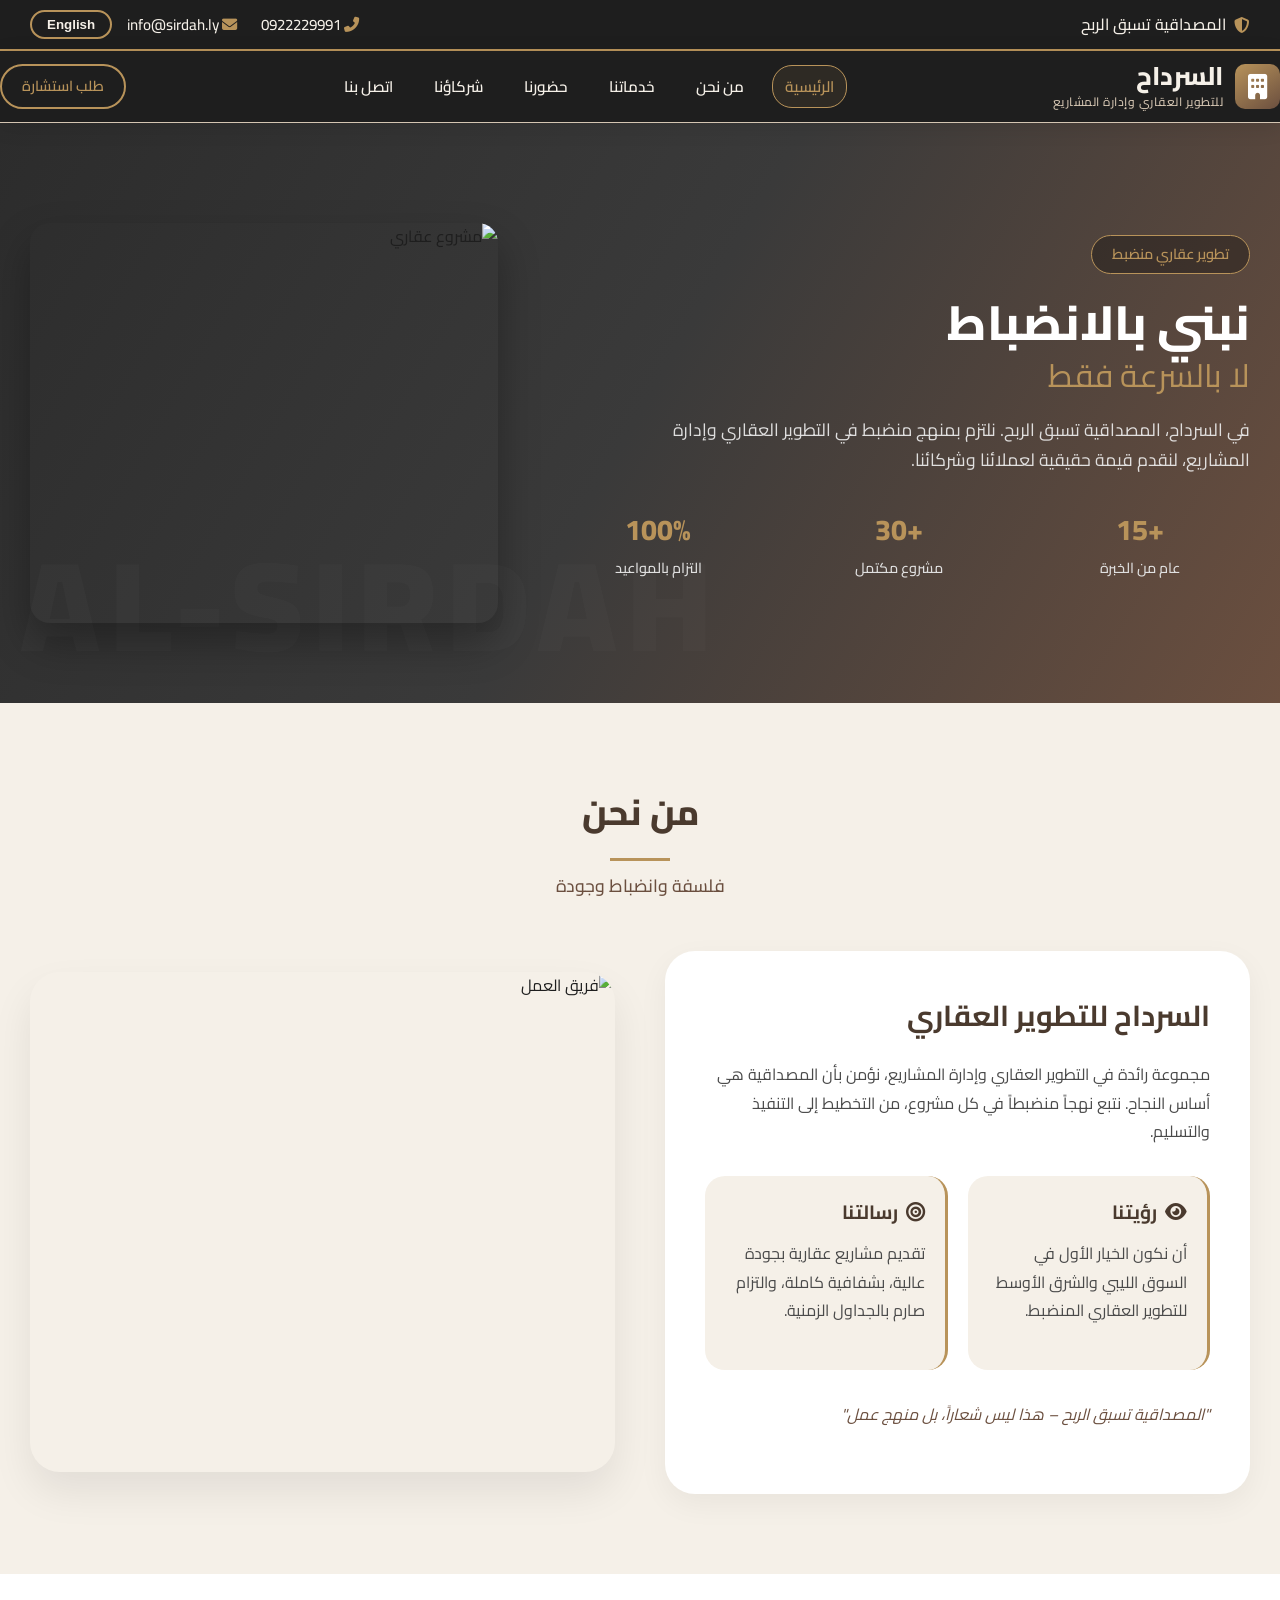
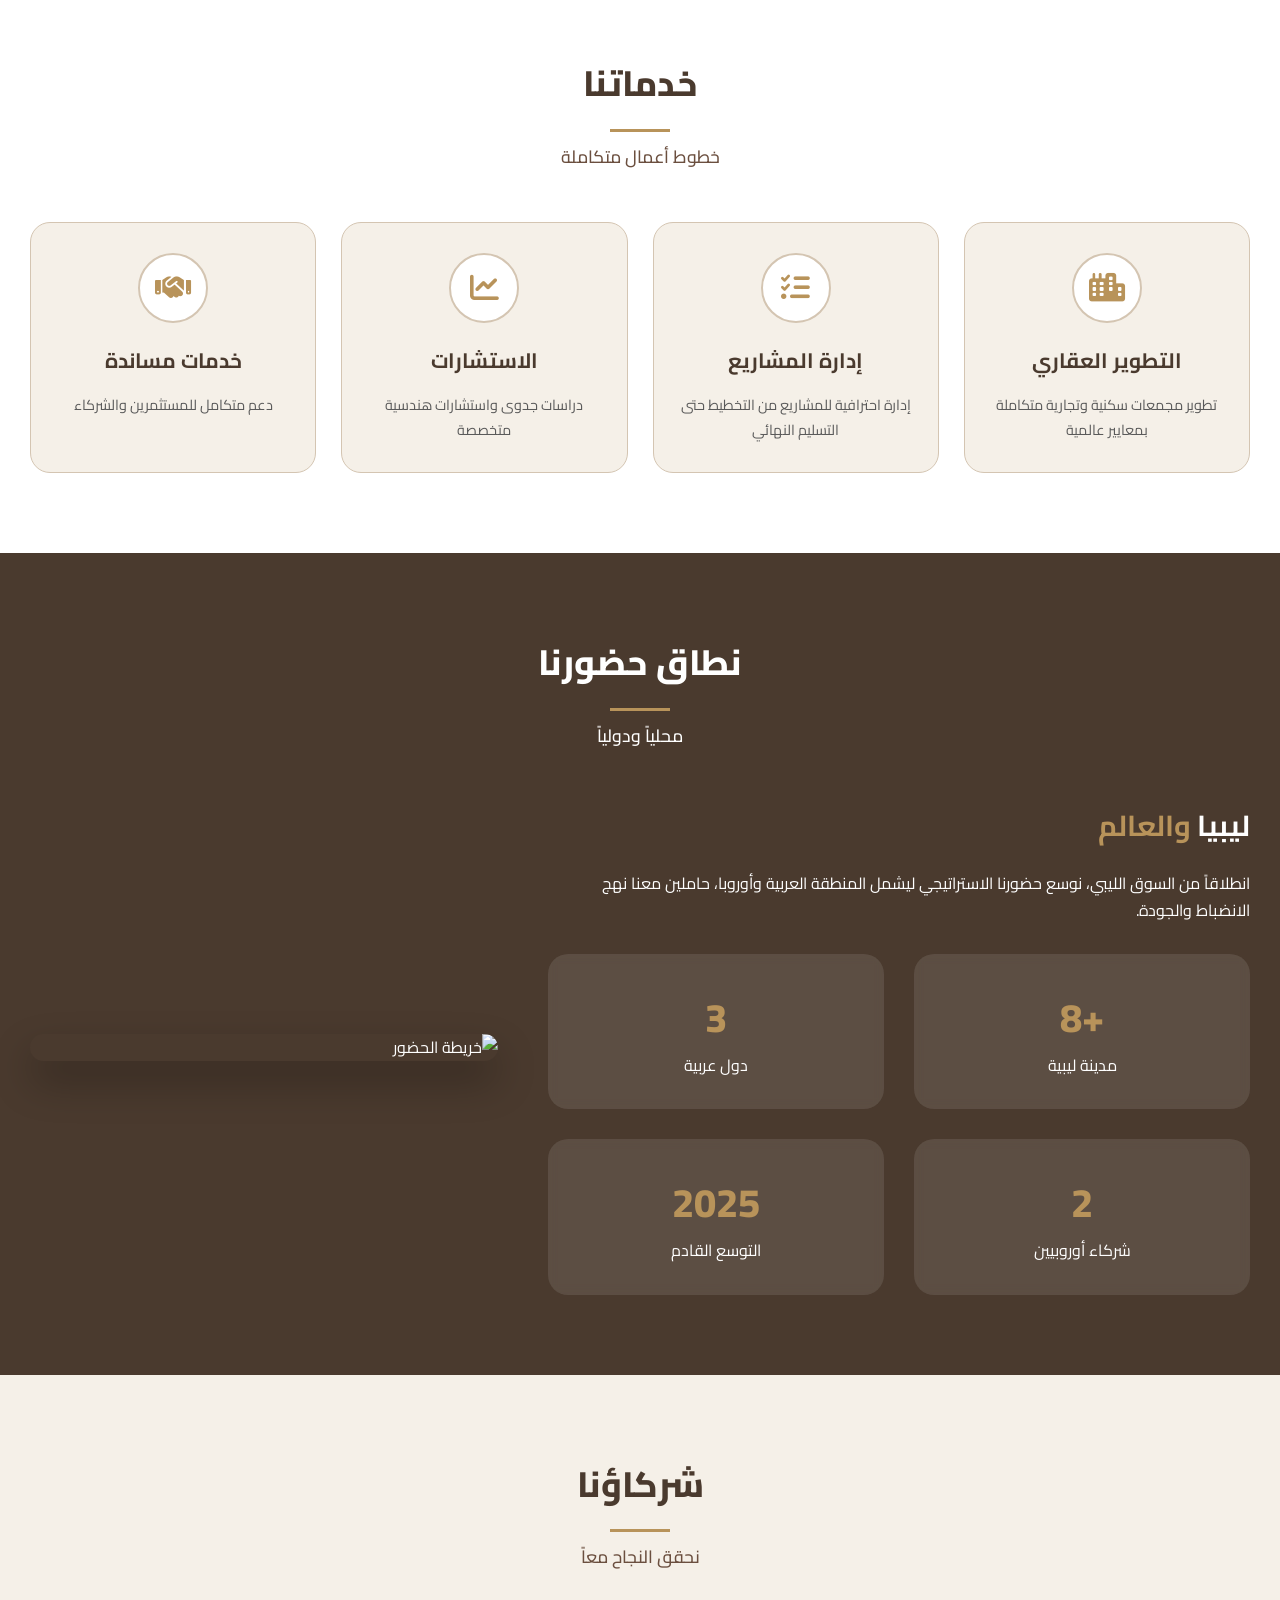
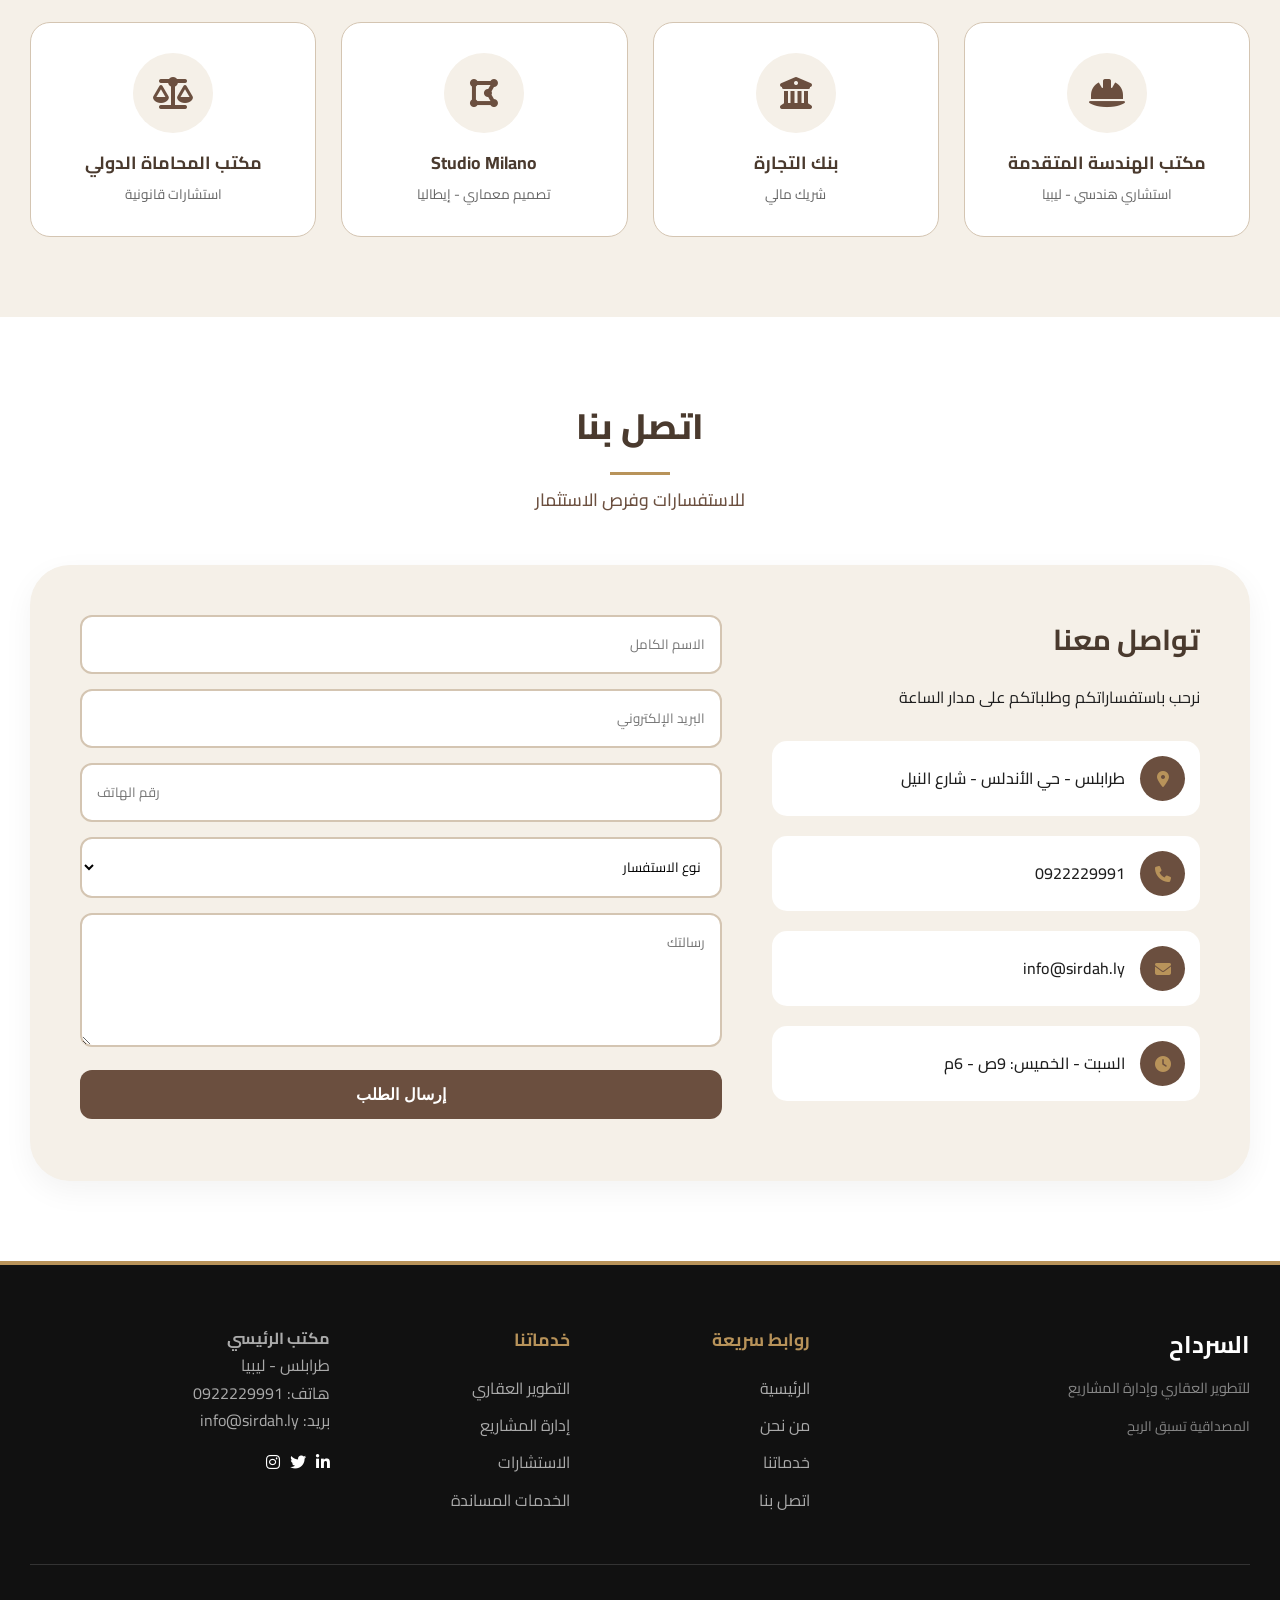
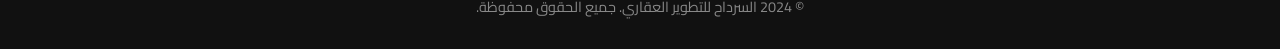
==== index.html @ 2f80d1ce "Add files via upload" ====
<!DOCTYPE html>
<html lang="ar" dir="rtl">
<head>
    <meta charset="UTF-8">
    <meta name="viewport" content="width=device-width, initial-scale=1.0">
    <title>السرداح | التطوير العقاري وإدارة المشاريع</title>
    <meta name="description" content="السرداح - مصداقية تسبق الربح. تطوير عقاري، إدارة مشاريع، واستشارات هندسية في ليبيا ودولياً.">
    <link rel="stylesheet" href="https://cdnjs.cloudflare.com/ajax/libs/font-awesome/6.4.0/css/all.min.css">
    <link href="https://fonts.googleapis.com/css2?family=Cairo:wght@300;400;500;600;700;800;900&display=swap" rel="stylesheet">
    <style>
        /* ====================================================================
           السرداح – هوية معمارية فاخرة (نسخة منقحة)
           الألوان: بيج ناعم، بني ترابي، أسود أنيق + لمسات ذهبية 
           ==================================================================== */

        :root {
            --beige-soft: #F5F0E8;       /* بيج ناعم - للخلفيات */
            --beige-dark: #D4C5B2;       /* بيج غامق - للحدود */
            --brown-strong: #6B4F3F;      /* بني غني */
            --brown-deep: #4A3A2E;        /* بني داكن */
            --black-rich: #1E1E1E;        
            --gold-accent: #B8935A;        /* ذهبي هادئ */
            --off-white: #FFFFFF;          
            
            /* الظلال */
            --shadow-card: 0 10px 30px rgba(0,0,0,0.05);
            --shadow-heavy: 0 20px 40px rgba(0,0,0,0.08);
        }

        * {
            margin: 0;
            padding: 0;
            box-sizing: border-box;
        }

        html {
            scroll-behavior: smooth;
            scroll-padding-top: 100px;
        }

        body {
            font-family: 'Cairo', sans-serif;
            background-color: var(--off-white);
            color: var(--black-rich);
            line-height: 1.7;
            overflow-x: hidden;
        }

        .container {
            max-width: 1280px;
            margin: 0 auto;
            padding: 0 30px;
        }

        /* ===== Language Switcher ===== */
        .lang-switcher {
            background: transparent;
            border: 2px solid var(--gold-accent);
            color: var(--beige-soft);
            padding: 5px 15px;
            border-radius: 30px;
            cursor: pointer;
            font-weight: 600;
            margin-right: 15px;
            transition: 0.3s;
        }
        .lang-switcher:hover {
            background: var(--gold-accent);
            color: var(--black-rich);
        }

        /* =====  شريط العلوي ===== */
        .top-bar {
            background: var(--black-rich);
            color: var(--beige-soft);
            padding: 10px 0;
            border-bottom: 2px solid var(--gold-accent);
        }

        .top-bar .container {
            display: flex;
            justify-content: space-between;
            align-items: center;
            flex-wrap: wrap;
            gap: 10px;
        }

        .top-bar span {
            display: flex;
            align-items: center;
            gap: 8px;
            font-weight: 500;
            color: var(--beige-soft);
        }

        .top-bar i {
            color: var(--gold-accent);
        }

        .top-bar-links a {
            color: var(--beige-soft);
            margin-right: 20px;
            text-decoration: none;
            font-weight: 500;
            transition: 0.3s;
            font-size: 0.95rem;
        }

        .top-bar-links a:hover {
            color: var(--gold-accent);
        }

        /* =====  الهيدر ===== */
        .main-header {
            background: var(--black-rich);
            position: sticky;
            top: 0;
            z-index: 1000;
            border-bottom: 1px solid var(--beige-dark);
            box-shadow: 0 4px 20px rgba(0,0,0,0.1);
        }

        .header-container {
            display: flex;
            align-items: center;
            justify-content: space-between;
            padding: 10px 0;
        }

        .logo {
            display: flex;
            align-items: center;
            gap: 12px;
        }

        .logo-icon {
            width: 45px;
            height: 45px;
            background: linear-gradient(145deg, var(--gold-accent), var(--brown-strong));
            border-radius: 10px;
            display: flex;
            align-items: center;
            justify-content: center;
            color: white;
            font-size: 1.6rem;
        }

        .logo-text h1 {
            font-size: 1.6rem;
            color: var(--beige-soft);
            font-weight: 800;
            margin-bottom: 0;
            line-height: 1.2;
        }

        .logo-text p {
            font-size: 0.75rem;
            color: var(--beige-dark);
            font-weight: 500;
            letter-spacing: 0.5px;
        }

        .main-nav ul {
            display: flex;
            gap: 15px;
            list-style: none;
        }

        .main-nav a {
            color: var(--beige-soft);
            text-decoration: none;
            font-weight: 600;
            font-size: 0.95rem;
            padding: 6px 12px;
            border-radius: 20px;
            transition: 0.3s;
            border: 1px solid transparent;
        }

        .main-nav a:hover,
        .main-nav a.active {
            background: rgba(184,147,90,0.1);
            border-color: var(--gold-accent);
            color: var(--gold-accent);
        }

        .contact-header-btn {
            background: transparent;
            border: 2px solid var(--gold-accent);
            color: var(--gold-accent);
            padding: 8px 20px;
            border-radius: 30px;
            text-decoration: none;
            font-weight: 600;
            font-size: 0.9rem;
            transition: 0.3s;
        }
        .contact-header-btn:hover {
            background: var(--gold-accent);
            color: var(--black-rich);
        }

        .menu-toggle {
            display: none;
            background: none;
            border: none;
            font-size: 1.8rem;
            color: var(--gold-accent);
        }

        /* =====  HERO SECTION ===== */
        .hero-section {
            background: linear-gradient(120deg, #2c2c2c 0%, #3a3a3a 50%, #6b4f3f 100%);
            position: relative;
            padding: 100px 0 80px;
            overflow: hidden;
        }

        .hero-section::after {
            content: "AL-SIRDAH";
            position: absolute;
            bottom: -10px;
            left: 20px;
            font-size: 8rem;
            font-weight: 900;
            color: rgba(245,240,232,0.02);
            letter-spacing: 10px;
            white-space: nowrap;
        }

        .hero-content {
            display: grid;
            grid-template-columns: 1.2fr 0.8fr;
            gap: 50px;
            align-items: center;
            position: relative;
            z-index: 5;
        }

        .hero-text {
            color: white;
        }

        .hero-badge {
            background: rgba(0,0,0,0.3);
            color: var(--gold-accent);
            padding: 6px 20px;
            border-radius: 30px;
            font-weight: 600;
            display: inline-block;
            margin-bottom: 20px;
            border: 1px solid var(--gold-accent);
            font-size: 0.9rem;
        }

        .hero-title {
            font-size: 3rem;
            font-weight: 800;
            line-height: 1.2;
            margin-bottom: 20px;
        }

        .hero-title .highlight {
            color: var(--gold-accent);
            display: block;
            font-size: 2rem;
            font-weight: 400;
            margin-top: 5px;
        }

        .hero-description {
            font-size: 1.1rem;
            margin-bottom: 30px;
            opacity: 0.9;
            color: #f0f0f0;
            max-width: 90%;
        }

        .hero-stats {
            display: grid;
            grid-template-columns: repeat(3, 1fr);
            gap: 20px;
            margin-bottom: 30px;
        }

        .stat {
            text-align: center;
        }

        .stat-number {
            display: block;
            font-size: 1.8rem;
            font-weight: 800;
            color: var(--gold-accent);
        }

        .stat-text {
            color: #e0e0e0;
            font-weight: 500;
            font-size: 0.9rem;
        }

        .hero-image {
            position: relative;
        }

        .image-frame {
            border-radius: 20px;
            overflow: hidden;
            box-shadow: 0 20px 40px rgba(0,0,0,0.3);
        }

        .image-frame img {
            width: 100%;
            height: 400px;
            object-fit: cover;
            display: block;
        }

        /* =====  ABOUT SECTION ===== */
        .about-section {
            background: var(--beige-soft);
            padding: 80px 0;
        }

        .section-header {
            text-align: center;
            margin-bottom: 50px;
        }

        .section-title {
            font-size: 2.2rem;
            color: var(--brown-deep);
            font-weight: 800;
            margin-bottom: 10px;
        }

        .section-title::after {
            content: '';
            display: block;
            width: 60px;
            height: 3px;
            background: var(--gold-accent);
            margin: 15px auto 0;
        }

        .section-subtitle {
            color: var(--brown-strong);
            font-size: 1.1rem;
            font-weight: 500;
        }

        .about-content {
            display: grid;
            grid-template-columns: 1fr 1fr;
            gap: 50px;
            align-items: center;
        }

        .about-text {
            background: white;
            padding: 40px;
            border-radius: 30px;
            box-shadow: var(--shadow-card);
        }

        .about-text h3 {
            color: var(--brown-deep);
            font-size: 1.8rem;
            margin-bottom: 20px;
        }

        .about-text p {
            color: #4a4a4a;
            margin-bottom: 25px;
            font-size: 1rem;
            line-height: 1.8;
        }

        .vision-mission {
            display: grid;
            grid-template-columns: 1fr 1fr;
            gap: 20px;
            margin: 30px 0;
        }

        .vision-box, .mission-box {
            padding: 20px;
            background: var(--beige-soft);
            border-radius: 20px;
            border-right: 3px solid var(--gold-accent);
        }

        .vision-box h4, .mission-box h4 {
            color: var(--brown-deep);
            font-size: 1.2rem;
            margin-bottom: 10px;
            display: flex;
            align-items: center;
            gap: 8px;
        }

        .about-image {
            border-radius: 30px;
            overflow: hidden;
            box-shadow: var(--shadow-heavy);
        }

        .about-image img {
            width: 100%;
            height: 500px;
            object-fit: cover;
            display: block;
        }

        /* =====  SERVICES SECTION ===== */
        .services-section {
            background: white;
            padding: 80px 0;
        }

        .services-grid {
            display: grid;
            grid-template-columns: repeat(4, 1fr);
            gap: 25px;
            margin-top: 40px;
        }

        .service-card {
            background: var(--beige-soft);
            padding: 30px 20px;
            border-radius: 20px;
            text-align: center;
            transition: 0.3s;
            border: 1px solid var(--beige-dark);
        }

        .service-card:hover {
            transform: translateY(-5px);
            border-color: var(--gold-accent);
            box-shadow: var(--shadow-card);
        }

        .service-icon {
            width: 70px;
            height: 70px;
            background: white;
            border-radius: 50%;
            display: flex;
            align-items: center;
            justify-content: center;
            margin: 0 auto 20px;
            color: var(--gold-accent);
            font-size: 1.8rem;
            border: 2px solid var(--beige-dark);
        }

        .service-card h3 {
            color: var(--brown-deep);
            font-size: 1.3rem;
            margin-bottom: 15px;
        }

        .service-card p {
            color: #5a5a5a;
            font-size: 0.9rem;
        }

        /* =====  PRESENCE SECTION ===== */
        .presence-section {
            background: var(--brown-deep);
            color: white;
            padding: 80px 0;
        }

        .presence-section .section-title,
        .presence-section .section-subtitle {
            color: white;
        }

        .presence-content {
            display: grid;
            grid-template-columns: 1.5fr 1fr;
            gap: 50px;
            align-items: center;
        }

        .presence-stats {
            display: grid;
            grid-template-columns: repeat(2, 1fr);
            gap: 30px;
            margin-top: 30px;
        }

        .presence-stat {
            text-align: center;
            padding: 30px;
            background: rgba(255,255,255,0.1);
            border-radius: 20px;
            backdrop-filter: blur(5px);
        }

        .presence-stat .number {
            font-size: 2.5rem;
            font-weight: 800;
            color: var(--gold-accent);
            display: block;
        }

        .presence-map {
            border-radius: 30px;
            overflow: hidden;
            box-shadow: 0 20px 40px rgba(0,0,0,0.3);
        }

        /* =====  PARTNERS SECTION ===== */
        .partners-section {
            background: var(--beige-soft);
            padding: 80px 0;
        }

        .partners-grid {
            display: grid;
            grid-template-columns: repeat(4, 1fr);
            gap: 25px;
            margin-top: 40px;
        }

        .partner-card {
            background: white;
            padding: 30px 20px;
            border-radius: 20px;
            text-align: center;
            border: 1px solid var(--beige-dark);
            transition: 0.3s;
        }

        .partner-card:hover {
            border-color: var(--gold-accent);
            transform: translateY(-3px);
        }

        .partner-logo {
            width: 80px;
            height: 80px;
            background: var(--beige-soft);
            border-radius: 50%;
            display: flex;
            align-items: center;
            justify-content: center;
            margin: 0 auto 15px;
            font-size: 2rem;
            color: var(--brown-strong);
        }

        .partner-card h4 {
            color: var(--brown-deep);
            font-size: 1.1rem;
            margin-bottom: 5px;
        }

        .partner-card p {
            color: #666;
            font-size: 0.85rem;
        }

        /* =====  CONTACT SECTION ===== */
        .contact-section {
            background: white;
            padding: 80px 0;
        }

        .contact-content {
            display: grid;
            grid-template-columns: 1fr 1.5fr;
            gap: 50px;
            background: var(--beige-soft);
            border-radius: 40px;
            padding: 50px;
            box-shadow: var(--shadow-card);
        }

        .contact-info h3 {
            color: var(--brown-deep);
            font-size: 1.8rem;
            margin-bottom: 20px;
        }

        .contact-details {
            margin: 30px 0;
        }

        .contact-item {
            display: flex;
            align-items: center;
            gap: 15px;
            margin-bottom: 20px;
            padding: 15px;
            background: white;
            border-radius: 15px;
        }

        .contact-item i {
            width: 45px;
            height: 45px;
            background: var(--brown-strong);
            color: var(--gold-accent);
            border-radius: 50%;
            display: flex;
            align-items: center;
            justify-content: center;
        }

        .contact-item a, .contact-item span {
            color: var(--black-rich);
            text-decoration: none;
            font-weight: 500;
        }

        .contact-form input,
        .contact-form textarea,
        .contact-form select {
            width: 100%;
            padding: 15px;
            margin-bottom: 15px;
            border: 2px solid var(--beige-dark);
            border-radius: 12px;
            font-family: 'Cairo', sans-serif;
            background: white;
        }

        .contact-form button {
            width: 100%;
            padding: 15px;
            background: var(--brown-strong);
            color: white;
            border: none;
            border-radius: 12px;
            font-weight: 700;
            cursor: pointer;
            transition: 0.3s;
            font-size: 1rem;
        }

        .contact-form button:hover {
            background: var(--gold-accent);
            color: var(--black-rich);
        }

        /* =====  FOOTER ===== */
        .main-footer {
            background: #111;
            color: #aaa;
            padding: 60px 0 30px;
            border-top: 4px solid var(--gold-accent);
        }

        .footer-content {
            display: grid;
            grid-template-columns: 2fr 1fr 1fr 1.5fr;
            gap: 40px;
            margin-bottom: 40px;
        }

        .footer-logo h3 {
            color: white;
            font-size: 1.5rem;
            margin-bottom: 10px;
        }

        .footer-logo p {
            color: #888;
            font-size: 0.9rem;
        }

        .footer-links h4 {
            color: var(--gold-accent);
            margin-bottom: 20px;
            font-size: 1.1rem;
        }

        .footer-links ul {
            list-style: none;
        }

        .footer-links li {
            margin-bottom: 10px;
        }

        .footer-links a {
            color: #aaa;
            text-decoration: none;
            transition: 0.3s;
        }

        .footer-links a:hover {
            color: var(--gold-accent);
            padding-right: 5px;
        }

        .footer-bottom {
            text-align: center;
            padding-top: 30px;
            border-top: 1px solid #333;
            color: #888;
            font-size: 0.9rem;
        }

        /* =====  RESPONSIVE ===== */
        @media (max-width: 1200px) {
            .services-grid { grid-template-columns: repeat(2, 1fr); }
            .partners-grid { grid-template-columns: repeat(2, 1fr); }
            .footer-content { grid-template-columns: repeat(2, 1fr); }
        }

        @media (max-width: 900px) {
            .main-nav ul { display: none; }
            .menu-toggle { display: block; }
            .hero-content,
            .about-content,
            .presence-content,
            .contact-content {
                grid-template-columns: 1fr;
            }
            .hero-title { font-size: 2.2rem; }
            .hero-stats { grid-template-columns: repeat(2, 1fr); }
        }

        @media (max-width: 600px) {
            .services-grid,
            .partners-grid,
            .footer-content {
                grid-template-columns: 1fr;
            }
            .vision-mission { grid-template-columns: 1fr; }
        }
  @media (max-width: 400px) {
           body{display: none;}
        }

    </style>
</head>
<body>
    <!-- الشريط العلوي -->
    <div class="top-bar">
        <div class="container">
            <span><i class="fas fa-shield-alt"></i> المصداقية تسبق الربح</span>
            <div style="display: flex; align-items: center;">
                <div class="top-bar-links">
                    <a href="tel:0922229991"><i class="fas fa-phone-alt"></i> 0922229991</a>
                    <a href="mailto:info@sirdah.ly"><i class="fas fa-envelope"></i> info@sirdah.ly</a>
                </div>
                <button class="lang-switcher" onclick="toggleLanguage()">English</button>
            </div>
        </div>
    </div>

    <!-- الهيدر -->
    <header class="main-header">
        <div class="container header-container">
            <div class="logo">
                <div class="logo-icon">
                    <i class="fas fa-building"></i>
                </div>
                <div class="logo-text">
                    <h1>السرداح</h1>
                    <p>للتطوير العقاري وإدارة المشاريع</p>
                </div>
            </div>
            <nav class="main-nav">
                <ul>
                    <li><a href="#home" class="active">الرئيسية</a></li>
                    <li><a href="#about">من نحن</a></li>
                    <li><a href="#services">خدماتنا</a></li>
                    <li><a href="#presence">حضورنا</a></li>
                    <li><a href="#partners">شركاؤنا</a></li>
                    <li><a href="#contact">اتصل بنا</a></li>
                </ul>
            </nav>
            <a href="#contact" class="contact-header-btn">طلب استشارة</a>
            <button class="menu-toggle"><i class="fas fa-bars"></i></button>
        </div>
    </header>

    <!-- الرئيسية -->
    <section class="hero-section" id="home">
        <div class="container">
            <div class="hero-content">
                <div class="hero-text">
                    <span class="hero-badge">تطوير عقاري منضبط</span>
                    <h1 class="hero-title">
                        نبني بالانضباط <span class="highlight">لا بالسرعة فقط</span>
                    </h1>
                    <p class="hero-description">
                        في السرداح، المصداقية تسبق الربح. نلتزم بمنهج منضبط في التطوير العقاري وإدارة المشاريع، لنقدم قيمة حقيقية لعملائنا وشركائنا.
                    </p>
                    <div class="hero-stats">
                        <div class="stat">
                            <span class="stat-number">+15</span>
                            <span class="stat-text">عام من الخبرة</span>
                        </div>
                        <div class="stat">
                            <span class="stat-number">+30</span>
                            <span class="stat-text">مشروع مكتمل</span>
                        </div>
                        <div class="stat">
                            <span class="stat-number">100%</span>
                            <span class="stat-text">التزام بالمواعيد</span>
                        </div>
                    </div>
                </div>
                <div class="hero-image">
                    <div class="image-frame">
                        <img src="https://images.unsplash.com/photo-1545324418-cc1a3fa10c00?w=800" alt="مشروع عقاري">
                    </div>
                </div>
            </div>
        </div>
    </section>

    <!-- من نحن -->
    <section class="about-section" id="about">
        <div class="container">
            <div class="section-header">
                <h2 class="section-title">من نحن</h2>
                <p class="section-subtitle">فلسفة وانضباط وجودة</p>
            </div>
            <div class="about-content">
                <div class="about-text">
                    <h3>السرداح للتطوير العقاري</h3>
                    <p>
                        مجموعة رائدة في التطوير العقاري وإدارة المشاريع، نؤمن بأن المصداقية هي أساس النجاح. نتبع نهجاً منضبطاً في كل مشروع، من التخطيط إلى التنفيذ والتسليم.
                    </p>
                    <div class="vision-mission">
                        <div class="vision-box">
                            <h4><i class="fas fa-eye"></i> رؤيتنا</h4>
                            <p>أن نكون الخيار الأول في السوق الليبي والشرق الأوسط للتطوير العقاري المنضبط.</p>
                        </div>
                        <div class="mission-box">
                            <h4><i class="fas fa-bullseye"></i> رسالتنا</h4>
                            <p>تقديم مشاريع عقارية بجودة عالية، بشفافية كاملة، والتزام صارم بالجداول الزمنية.</p>
                        </div>
                    </div>
                    <p style="font-style: italic; color: var(--brown-strong);">
                        "المصداقية تسبق الربح – هذا ليس شعاراً، بل منهج عمل"
                    </p>
                </div>
                <div class="about-image">
                    <img src="https://images.unsplash.com/photo-1504384308090-c894fdcc538d?w=800" alt="فريق العمل">
                </div>
            </div>
        </div>
    </section>

    <!-- خدماتنا -->
    <section class="services-section" id="services">
        <div class="container">
            <div class="section-header">
                <h2 class="section-title">خدماتنا</h2>
                <p class="section-subtitle">خطوط أعمال متكاملة</p>
            </div>
            <div class="services-grid">
                <div class="service-card">
                    <div class="service-icon"><i class="fas fa-city"></i></div>
                    <h3>التطوير العقاري</h3>
                    <p>تطوير مجمعات سكنية وتجارية متكاملة بمعايير عالمية</p>
                </div>
                <div class="service-card">
                    <div class="service-icon"><i class="fas fa-tasks"></i></div>
                    <h3>إدارة المشاريع</h3>
                    <p>إدارة احترافية للمشاريع من التخطيط حتى التسليم النهائي</p>
                </div>
                <div class="service-card">
                    <div class="service-icon"><i class="fas fa-chart-line"></i></div>
                    <h3>الاستشارات</h3>
                    <p>دراسات جدوى واستشارات هندسية متخصصة</p>
                </div>
                <div class="service-card">
                    <div class="service-icon"><i class="fas fa-handshake"></i></div>
                    <h3>خدمات مساندة</h3>
                    <p>دعم متكامل للمستثمرين والشركاء</p>
                </div>
            </div>
        </div>
    </section>

    <!-- حضورنا -->
    <section class="presence-section" id="presence">
        <div class="container">
            <div class="section-header">
                <h2 class="section-title">نطاق حضورنا</h2>
                <p class="section-subtitle">محلياً ودولياً</p>
            </div>
            <div class="presence-content">
                <div>
                    <h3 style="font-size: 1.8rem; margin-bottom: 20px;">ليبيا <span style="color: var(--gold-accent);">والعالم</span></h3>
                    <p style="margin-bottom: 30px;">انطلاقاً من السوق الليبي، نوسع حضورنا الاستراتيجي ليشمل المنطقة العربية وأوروبا، حاملين معنا نهج الانضباط والجودة.</p>
                    <div class="presence-stats">
                        <div class="presence-stat">
                            <span class="number">+8</span>
                            <span>مدينة ليبية</span>
                        </div>
                        <div class="presence-stat">
                            <span class="number">3</span>
                            <span>دول عربية</span>
                        </div>
                        <div class="presence-stat">
                            <span class="number">2</span>
                            <span>شركاء أوروبيين</span>
                        </div>
                        <div class="presence-stat">
                            <span class="number">2025</span>
                            <span>التوسع القادم</span>
                        </div>
                    </div>
                </div>
                <div class="presence-map">
                    <img src="https://images.unsplash.com/photo-1526778548025-fa2f459cd5c1?w=800" alt="خريطة الحضور" style="width:100%; height:auto; display:block;">
                </div>
            </div>
        </div>
    </section>

    <!-- شركاؤنا -->
    <section class="partners-section" id="partners">
        <div class="container">
            <div class="section-header">
                <h2 class="section-title">شركاؤنا</h2>
                <p class="section-subtitle">نحقق النجاح معاً</p>
            </div>
            <div class="partners-grid">
                <div class="partner-card">
                    <div class="partner-logo"><i class="fas fa-hard-hat"></i></div>
                    <h4>مكتب الهندسة المتقدمة</h4>
                    <p>استشاري هندسي - ليبيا</p>
                </div>
                <div class="partner-card">
                    <div class="partner-logo"><i class="fas fa-university"></i></div>
                    <h4>بنك التجارة</h4>
                    <p>شريك مالي</p>
                </div>
                <div class="partner-card">
                    <div class="partner-logo"><i class="fas fa-draw-polygon"></i></div>
                    <h4>Studio Milano</h4>
                    <p>تصميم معماري - إيطاليا</p>
                </div>
                <div class="partner-card">
                    <div class="partner-logo"><i class="fas fa-scale-balanced"></i></div>
                    <h4>مكتب المحاماة الدولي</h4>
                    <p>استشارات قانونية</p>
                </div>
            </div>
        </div>
    </section>

    <!-- اتصل بنا -->
    <section class="contact-section" id="contact">
        <div class="container">
            <div class="section-header">
                <h2 class="section-title">اتصل بنا</h2>
                <p class="section-subtitle">للاستفسارات وفرص الاستثمار</p>
            </div>
            <div class="contact-content">
                <div class="contact-info">
                    <h3>تواصل معنا</h3>
                    <p>نرحب باستفساراتكم وطلباتكم على مدار الساعة</p>
                    <div class="contact-details">
                        <div class="contact-item">
                            <i class="fas fa-map-marker-alt"></i>
                            <span>طرابلس - حي الأندلس - شارع النيل</span>
                        </div>
                        <div class="contact-item">
                            <i class="fas fa-phone"></i>
                            <a href="tel:0922229991">0922229991</a>
                        </div>
                        <div class="contact-item">
                            <i class="fas fa-envelope"></i>
                            <a href="mailto:info@sirdah.ly">info@sirdah.ly</a>
                        </div>
                        <div class="contact-item">
                            <i class="fas fa-clock"></i>
                            <span>السبت - الخميس: 9ص - 6م</span>
                        </div>
                    </div>
                </div>
                <form class="contact-form" onsubmit="event.preventDefault(); alert('تم استلام طلبك، سنتواصل معك قريباً');">
                    <input type="text" placeholder="الاسم الكامل" required>
                    <input type="email" placeholder="البريد الإلكتروني" required>
                    <input type="tel" placeholder="رقم الهاتف">
                    <select required>
                        <option value="">نوع الاستفسار</option>
                        <option>طلب استثمار</option>
                        <option>استشارة هندسية</option>
                        <option>شراكة</option>
                        <option>أخرى</option>
                    </select>
                    <textarea placeholder="رسالتك" rows="4" required></textarea>
                    <button type="submit">إرسال الطلب</button>
                </form>
            </div>
        </div>
    </section>

    <!-- الفوتر -->
    <footer class="main-footer">
        <div class="container">
            <div class="footer-content">
                <div class="footer-logo">
                    <h3>السرداح</h3>
                    <p>للتطوير العقاري وإدارة المشاريع</p>
                    <p style="margin-top: 15px; font-size: 0.85rem;">المصداقية تسبق الربح</p>
                </div>
                <div class="footer-links">
                    <h4>روابط سريعة</h4>
                    <ul>
                        <li><a href="#home">الرئيسية</a></li>
                        <li><a href="#about">من نحن</a></li>
                        <li><a href="#services">خدماتنا</a></li>
                        <li><a href="#contact">اتصل بنا</a></li>
                    </ul>
                </div>
                <div class="footer-links">
                    <h4>خدماتنا</h4>
                    <ul>
                        <li><a href="#">التطوير العقاري</a></li>
                        <li><a href="#">إدارة المشاريع</a></li>
                        <li><a href="#">الاستشارات</a></li>
                        <li><a href="#">الخدمات المساندة</a></li>
                    </ul>
                </div>
                <div class="footer-contact">
                    <h4>مكتب الرئيسي</h4>
                    <p>طرابلس - ليبيا</p>
                    <p>هاتف: 0922229991</p>
                    <p>بريد: info@sirdah.ly</p>
                    <div style="display: flex; gap: 10px; margin-top: 15px;">
                        <a href="#" class="social-link" style="color: white;"><i class="fab fa-linkedin-in"></i></a>
                        <a href="#" class="social-link" style="color: white;"><i class="fab fa-twitter"></i></a>
                        <a href="#" class="social-link" style="color: white;"><i class="fab fa-instagram"></i></a>
                    </div>
                </div>
            </div>
            <div class="footer-bottom">
                <p>© 2024 السرداح للتطوير العقاري. جميع الحقوق محفوظة.</p>
            </div>
        </div>
    </footer>

    <!-- Simple Language Toggle (Demo) -->
    <script>
        let currentLang = 'ar';
        function toggleLanguage() {
            currentLang = currentLang === 'ar' ? 'en' : 'ar';
            document.documentElement.lang = currentLang;
            document.documentElement.dir = currentLang === 'ar' ? 'rtl' : 'ltr';
            
            const btn = document.querySelector('.lang-switcher');
            btn.textContent = currentLang === 'ar' ? 'English' : 'العربية';
            
            // In a real project, you would load translation files here
            alert('Language switched to ' + (currentLang === 'ar' ? 'Arabic' : 'English') + ' (Demo)');
        }

        // Mobile menu toggle
        document.querySelector('.menu-toggle').addEventListener('click', function() {
            const menu = document.querySelector('.main-nav ul');
            menu.classList.toggle('show');
        });
    </script>
</body>
</html>
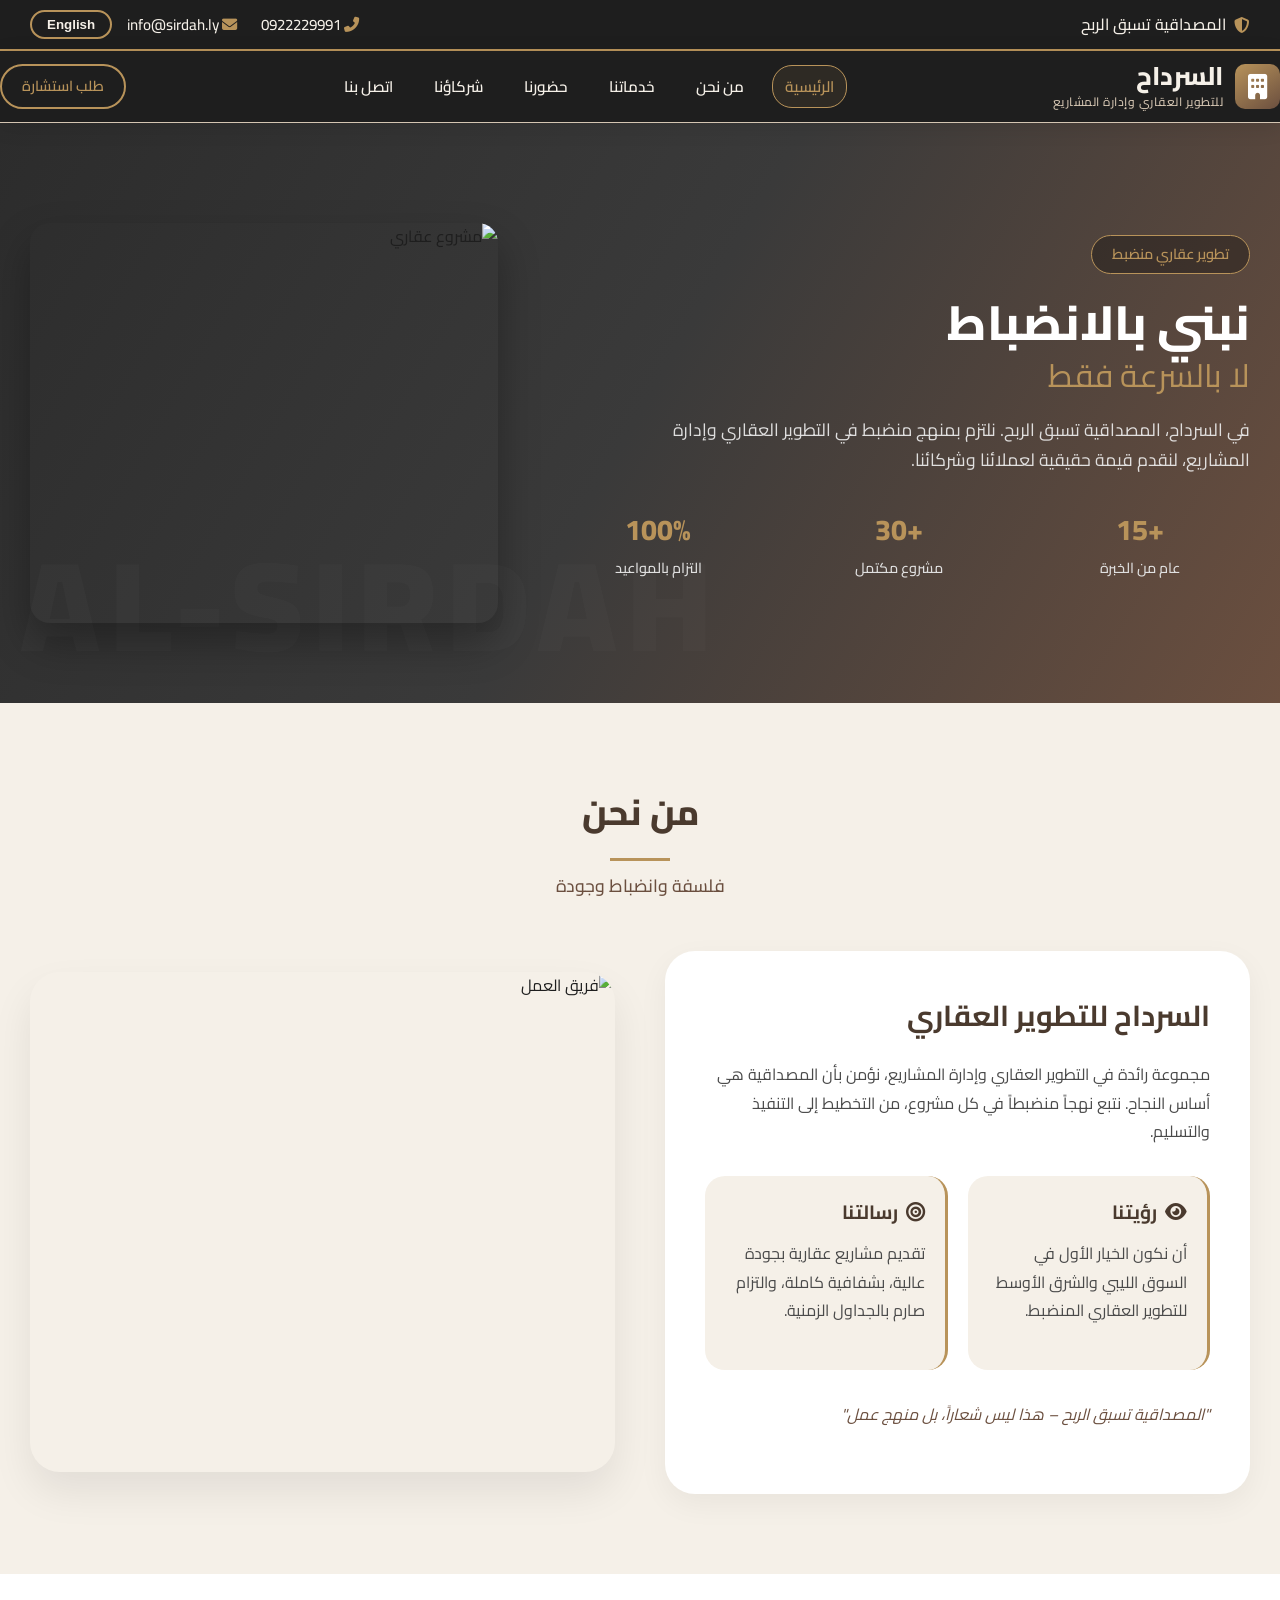
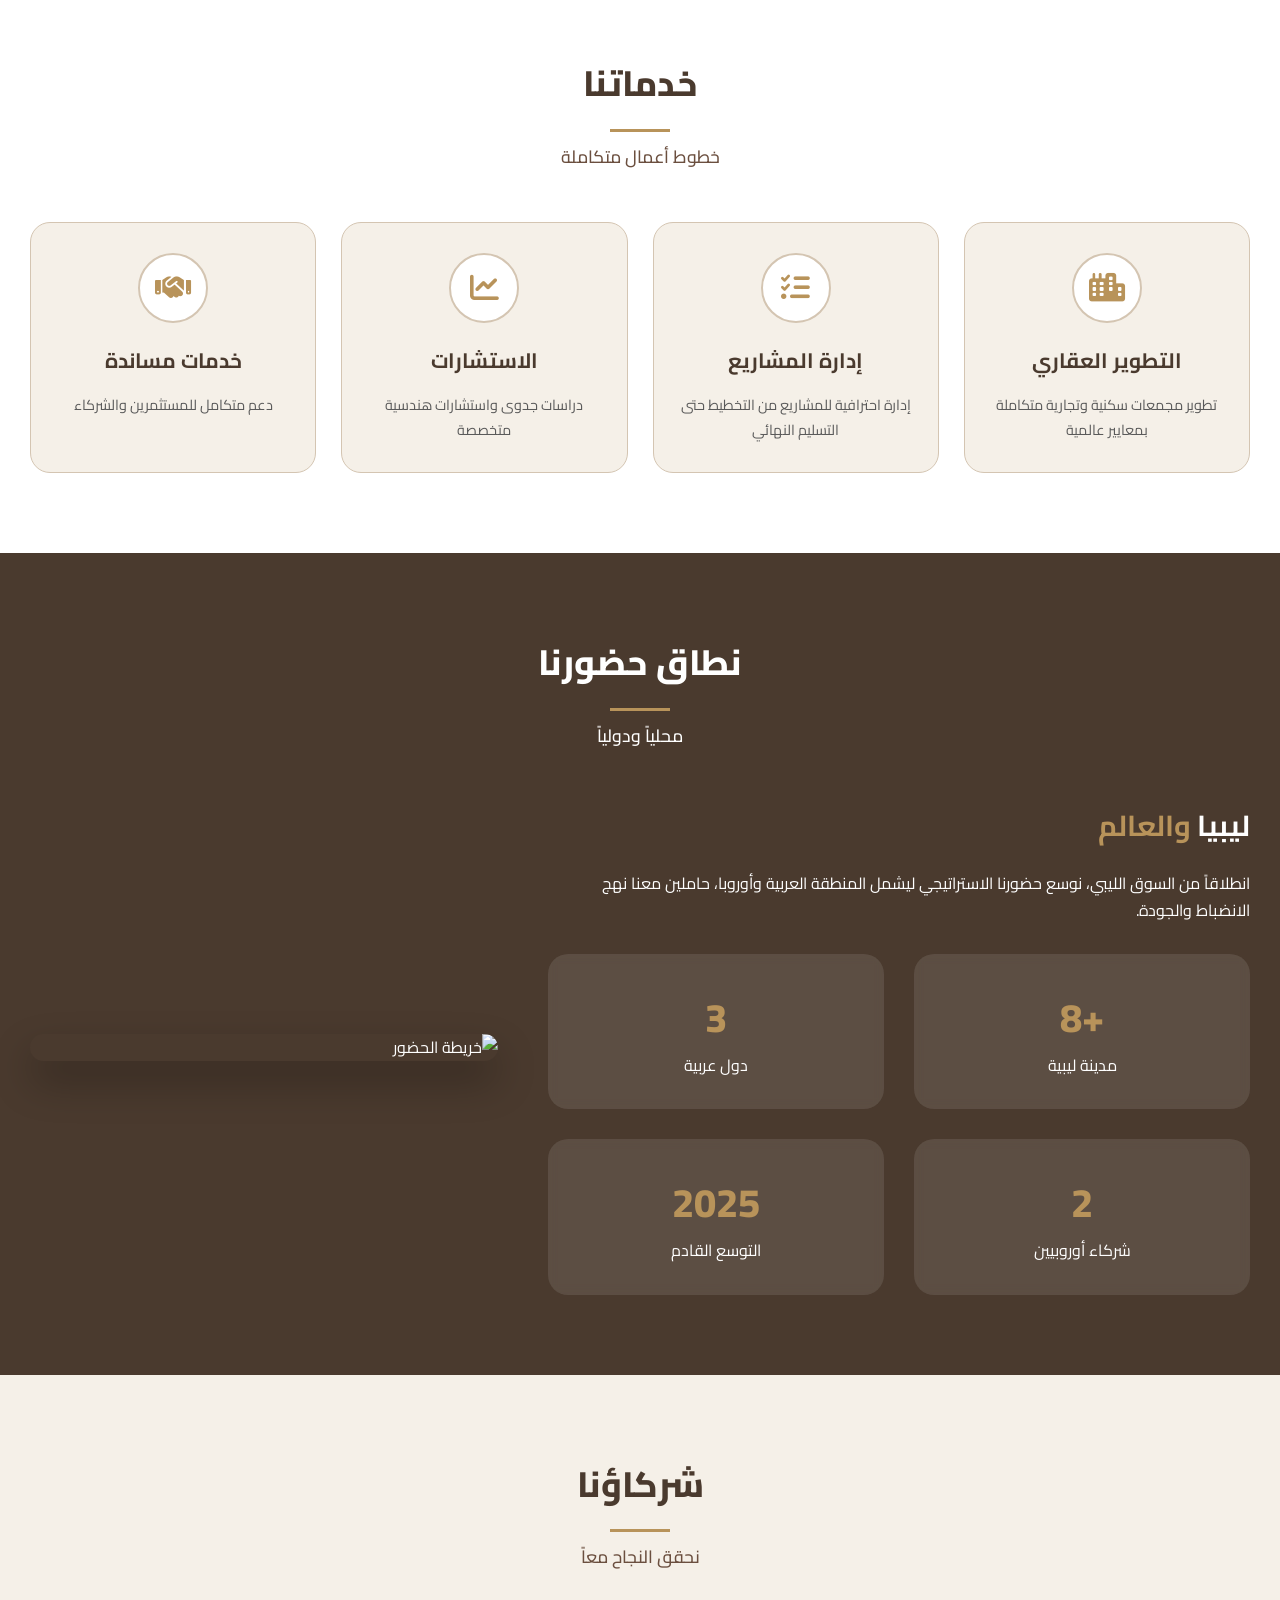
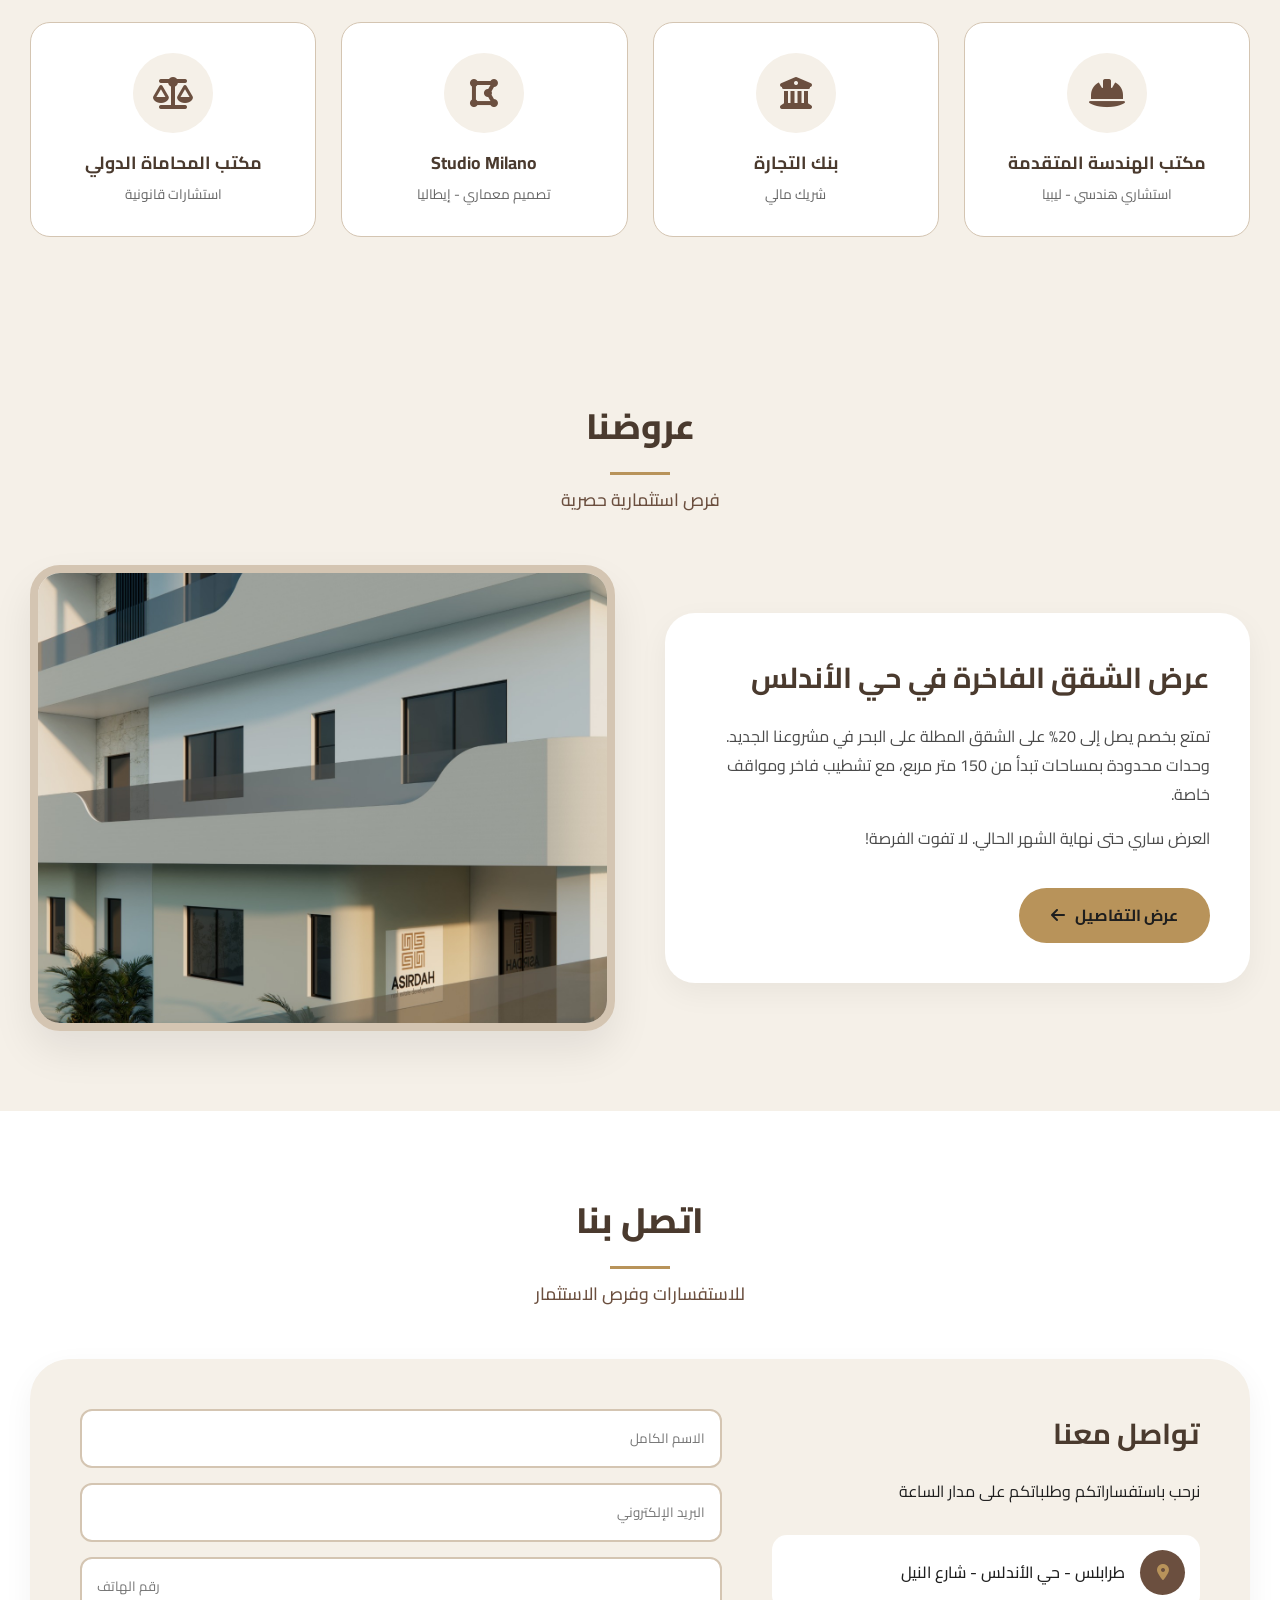
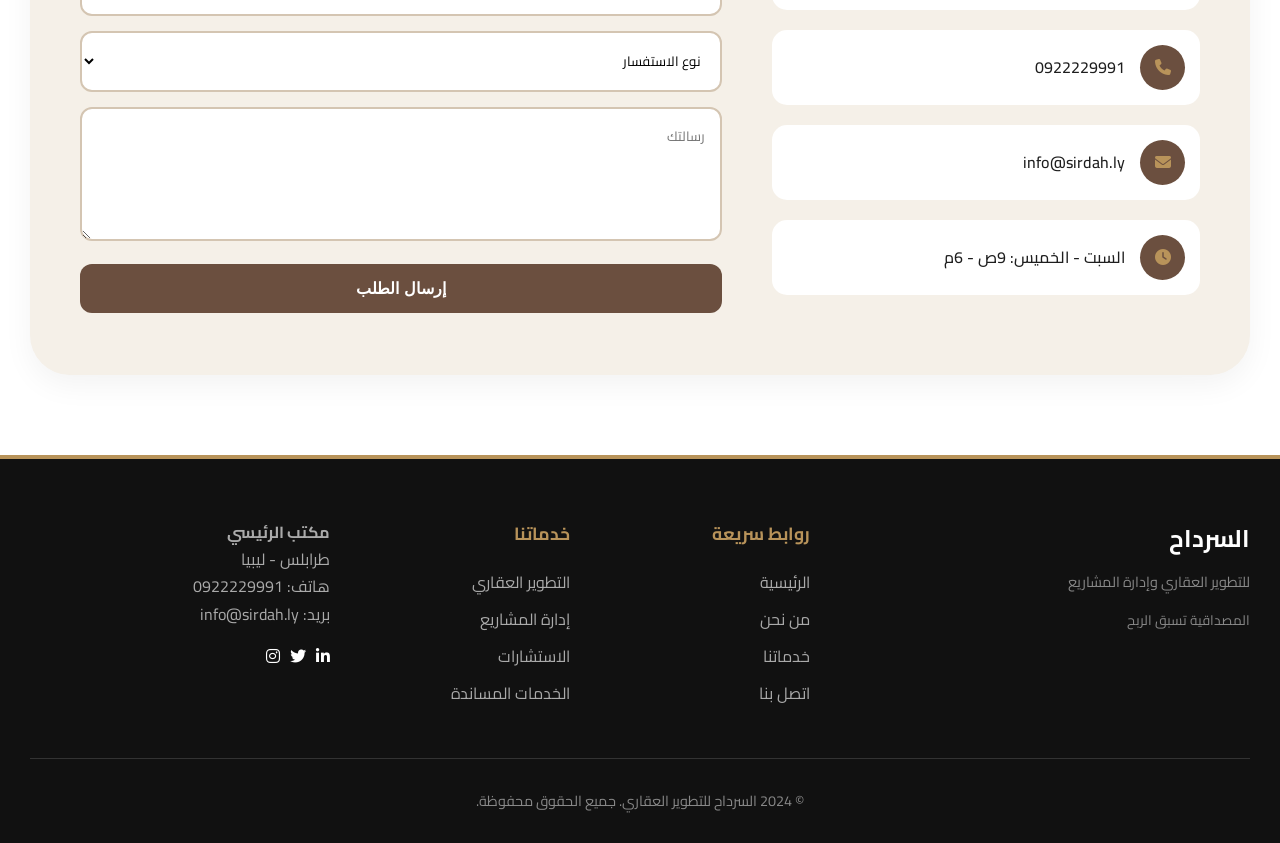
==== commit 4397d6df: "Add files via upload" ====
--- a/index.html
+++ b/index.html
@@ -5,740 +5,12 @@
     <meta name="viewport" content="width=device-width, initial-scale=1.0">
     <title>السرداح | التطوير العقاري وإدارة المشاريع</title>
     <meta name="description" content="السرداح - مصداقية تسبق الربح. تطوير عقاري، إدارة مشاريع، واستشارات هندسية في ليبيا ودولياً.">
+    <!-- ربط ملف CSS الخارجي -->
+    <link rel="stylesheet" href="style.css">
+    <!-- Font Awesome للأيقونات -->
     <link rel="stylesheet" href="https://cdnjs.cloudflare.com/ajax/libs/font-awesome/6.4.0/css/all.min.css">
+    <!-- Google Fonts -->
     <link href="https://fonts.googleapis.com/css2?family=Cairo:wght@300;400;500;600;700;800;900&display=swap" rel="stylesheet">
-    <style>
-        /* ====================================================================
-           السرداح – هوية معمارية فاخرة (نسخة منقحة)
-           الألوان: بيج ناعم، بني ترابي، أسود أنيق + لمسات ذهبية 
-           ==================================================================== */
-
-        :root {
-            --beige-soft: #F5F0E8;       /* بيج ناعم - للخلفيات */
-            --beige-dark: #D4C5B2;       /* بيج غامق - للحدود */
-            --brown-strong: #6B4F3F;      /* بني غني */
-            --brown-deep: #4A3A2E;        /* بني داكن */
-            --black-rich: #1E1E1E;        
-            --gold-accent: #B8935A;        /* ذهبي هادئ */
-            --off-white: #FFFFFF;          
-            
-            /* الظلال */
-            --shadow-card: 0 10px 30px rgba(0,0,0,0.05);
-            --shadow-heavy: 0 20px 40px rgba(0,0,0,0.08);
-        }
-
-        * {
-            margin: 0;
-            padding: 0;
-            box-sizing: border-box;
-        }
-
-        html {
-            scroll-behavior: smooth;
-            scroll-padding-top: 100px;
-        }
-
-        body {
-            font-family: 'Cairo', sans-serif;
-            background-color: var(--off-white);
-            color: var(--black-rich);
-            line-height: 1.7;
-            overflow-x: hidden;
-        }
-
-        .container {
-            max-width: 1280px;
-            margin: 0 auto;
-            padding: 0 30px;
-        }
-
-        /* ===== Language Switcher ===== */
-        .lang-switcher {
-            background: transparent;
-            border: 2px solid var(--gold-accent);
-            color: var(--beige-soft);
-            padding: 5px 15px;
-            border-radius: 30px;
-            cursor: pointer;
-            font-weight: 600;
-            margin-right: 15px;
-            transition: 0.3s;
-        }
-        .lang-switcher:hover {
-            background: var(--gold-accent);
-            color: var(--black-rich);
-        }
-
-        /* =====  شريط العلوي ===== */
-        .top-bar {
-            background: var(--black-rich);
-            color: var(--beige-soft);
-            padding: 10px 0;
-            border-bottom: 2px solid var(--gold-accent);
-        }
-
-        .top-bar .container {
-            display: flex;
-            justify-content: space-between;
-            align-items: center;
-            flex-wrap: wrap;
-            gap: 10px;
-        }
-
-        .top-bar span {
-            display: flex;
-            align-items: center;
-            gap: 8px;
-            font-weight: 500;
-            color: var(--beige-soft);
-        }
-
-        .top-bar i {
-            color: var(--gold-accent);
-        }
-
-        .top-bar-links a {
-            color: var(--beige-soft);
-            margin-right: 20px;
-            text-decoration: none;
-            font-weight: 500;
-            transition: 0.3s;
-            font-size: 0.95rem;
-        }
-
-        .top-bar-links a:hover {
-            color: var(--gold-accent);
-        }
-
-        /* =====  الهيدر ===== */
-        .main-header {
-            background: var(--black-rich);
-            position: sticky;
-            top: 0;
-            z-index: 1000;
-            border-bottom: 1px solid var(--beige-dark);
-            box-shadow: 0 4px 20px rgba(0,0,0,0.1);
-        }
-
-        .header-container {
-            display: flex;
-            align-items: center;
-            justify-content: space-between;
-            padding: 10px 0;
-        }
-
-        .logo {
-            display: flex;
-            align-items: center;
-            gap: 12px;
-        }
-
-        .logo-icon {
-            width: 45px;
-            height: 45px;
-            background: linear-gradient(145deg, var(--gold-accent), var(--brown-strong));
-            border-radius: 10px;
-            display: flex;
-            align-items: center;
-            justify-content: center;
-            color: white;
-            font-size: 1.6rem;
-        }
-
-        .logo-text h1 {
-            font-size: 1.6rem;
-            color: var(--beige-soft);
-            font-weight: 800;
-            margin-bottom: 0;
-            line-height: 1.2;
-        }
-
-        .logo-text p {
-            font-size: 0.75rem;
-            color: var(--beige-dark);
-            font-weight: 500;
-            letter-spacing: 0.5px;
-        }
-
-        .main-nav ul {
-            display: flex;
-            gap: 15px;
-            list-style: none;
-        }
-
-        .main-nav a {
-            color: var(--beige-soft);
-            text-decoration: none;
-            font-weight: 600;
-            font-size: 0.95rem;
-            padding: 6px 12px;
-            border-radius: 20px;
-            transition: 0.3s;
-            border: 1px solid transparent;
-        }
-
-        .main-nav a:hover,
-        .main-nav a.active {
-            background: rgba(184,147,90,0.1);
-            border-color: var(--gold-accent);
-            color: var(--gold-accent);
-        }
-
-        .contact-header-btn {
-            background: transparent;
-            border: 2px solid var(--gold-accent);
-            color: var(--gold-accent);
-            padding: 8px 20px;
-            border-radius: 30px;
-            text-decoration: none;
-            font-weight: 600;
-            font-size: 0.9rem;
-            transition: 0.3s;
-        }
-        .contact-header-btn:hover {
-            background: var(--gold-accent);
-            color: var(--black-rich);
-        }
-
-        .menu-toggle {
-            display: none;
-            background: none;
-            border: none;
-            font-size: 1.8rem;
-            color: var(--gold-accent);
-        }
-
-        /* =====  HERO SECTION ===== */
-        .hero-section {
-            background: linear-gradient(120deg, #2c2c2c 0%, #3a3a3a 50%, #6b4f3f 100%);
-            position: relative;
-            padding: 100px 0 80px;
-            overflow: hidden;
-        }
-
-        .hero-section::after {
-            content: "AL-SIRDAH";
-            position: absolute;
-            bottom: -10px;
-            left: 20px;
-            font-size: 8rem;
-            font-weight: 900;
-            color: rgba(245,240,232,0.02);
-            letter-spacing: 10px;
-            white-space: nowrap;
-        }
-
-        .hero-content {
-            display: grid;
-            grid-template-columns: 1.2fr 0.8fr;
-            gap: 50px;
-            align-items: center;
-            position: relative;
-            z-index: 5;
-        }
-
-        .hero-text {
-            color: white;
-        }
-
-        .hero-badge {
-            background: rgba(0,0,0,0.3);
-            color: var(--gold-accent);
-            padding: 6px 20px;
-            border-radius: 30px;
-            font-weight: 600;
-            display: inline-block;
-            margin-bottom: 20px;
-            border: 1px solid var(--gold-accent);
-            font-size: 0.9rem;
-        }
-
-        .hero-title {
-            font-size: 3rem;
-            font-weight: 800;
-            line-height: 1.2;
-            margin-bottom: 20px;
-        }
-
-        .hero-title .highlight {
-            color: var(--gold-accent);
-            display: block;
-            font-size: 2rem;
-            font-weight: 400;
-            margin-top: 5px;
-        }
-
-        .hero-description {
-            font-size: 1.1rem;
-            margin-bottom: 30px;
-            opacity: 0.9;
-            color: #f0f0f0;
-            max-width: 90%;
-        }
-
-        .hero-stats {
-            display: grid;
-            grid-template-columns: repeat(3, 1fr);
-            gap: 20px;
-            margin-bottom: 30px;
-        }
-
-        .stat {
-            text-align: center;
-        }
-
-        .stat-number {
-            display: block;
-            font-size: 1.8rem;
-            font-weight: 800;
-            color: var(--gold-accent);
-        }
-
-        .stat-text {
-            color: #e0e0e0;
-            font-weight: 500;
-            font-size: 0.9rem;
-        }
-
-        .hero-image {
-            position: relative;
-        }
-
-        .image-frame {
-            border-radius: 20px;
-            overflow: hidden;
-            box-shadow: 0 20px 40px rgba(0,0,0,0.3);
-        }
-
-        .image-frame img {
-            width: 100%;
-            height: 400px;
-            object-fit: cover;
-            display: block;
-        }
-
-        /* =====  ABOUT SECTION ===== */
-        .about-section {
-            background: var(--beige-soft);
-            padding: 80px 0;
-        }
-
-        .section-header {
-            text-align: center;
-            margin-bottom: 50px;
-        }
-
-        .section-title {
-            font-size: 2.2rem;
-            color: var(--brown-deep);
-            font-weight: 800;
-            margin-bottom: 10px;
-        }
-
-        .section-title::after {
-            content: '';
-            display: block;
-            width: 60px;
-            height: 3px;
-            background: var(--gold-accent);
-            margin: 15px auto 0;
-        }
-
-        .section-subtitle {
-            color: var(--brown-strong);
-            font-size: 1.1rem;
-            font-weight: 500;
-        }
-
-        .about-content {
-            display: grid;
-            grid-template-columns: 1fr 1fr;
-            gap: 50px;
-            align-items: center;
-        }
-
-        .about-text {
-            background: white;
-            padding: 40px;
-            border-radius: 30px;
-            box-shadow: var(--shadow-card);
-        }
-
-        .about-text h3 {
-            color: var(--brown-deep);
-            font-size: 1.8rem;
-            margin-bottom: 20px;
-        }
-
-        .about-text p {
-            color: #4a4a4a;
-            margin-bottom: 25px;
-            font-size: 1rem;
-            line-height: 1.8;
-        }
-
-        .vision-mission {
-            display: grid;
-            grid-template-columns: 1fr 1fr;
-            gap: 20px;
-            margin: 30px 0;
-        }
-
-        .vision-box, .mission-box {
-            padding: 20px;
-            background: var(--beige-soft);
-            border-radius: 20px;
-            border-right: 3px solid var(--gold-accent);
-        }
-
-        .vision-box h4, .mission-box h4 {
-            color: var(--brown-deep);
-            font-size: 1.2rem;
-            margin-bottom: 10px;
-            display: flex;
-            align-items: center;
-            gap: 8px;
-        }
-
-        .about-image {
-            border-radius: 30px;
-            overflow: hidden;
-            box-shadow: var(--shadow-heavy);
-        }
-
-        .about-image img {
-            width: 100%;
-            height: 500px;
-            object-fit: cover;
-            display: block;
-        }
-
-        /* =====  SERVICES SECTION ===== */
-        .services-section {
-            background: white;
-            padding: 80px 0;
-        }
-
-        .services-grid {
-            display: grid;
-            grid-template-columns: repeat(4, 1fr);
-            gap: 25px;
-            margin-top: 40px;
-        }
-
-        .service-card {
-            background: var(--beige-soft);
-            padding: 30px 20px;
-            border-radius: 20px;
-            text-align: center;
-            transition: 0.3s;
-            border: 1px solid var(--beige-dark);
-        }
-
-        .service-card:hover {
-            transform: translateY(-5px);
-            border-color: var(--gold-accent);
-            box-shadow: var(--shadow-card);
-        }
-
-        .service-icon {
-            width: 70px;
-            height: 70px;
-            background: white;
-            border-radius: 50%;
-            display: flex;
-            align-items: center;
-            justify-content: center;
-            margin: 0 auto 20px;
-            color: var(--gold-accent);
-            font-size: 1.8rem;
-            border: 2px solid var(--beige-dark);
-        }
-
-        .service-card h3 {
-            color: var(--brown-deep);
-            font-size: 1.3rem;
-            margin-bottom: 15px;
-        }
-
-        .service-card p {
-            color: #5a5a5a;
-            font-size: 0.9rem;
-        }
-
-        /* =====  PRESENCE SECTION ===== */
-        .presence-section {
-            background: var(--brown-deep);
-            color: white;
-            padding: 80px 0;
-        }
-
-        .presence-section .section-title,
-        .presence-section .section-subtitle {
-            color: white;
-        }
-
-        .presence-content {
-            display: grid;
-            grid-template-columns: 1.5fr 1fr;
-            gap: 50px;
-            align-items: center;
-        }
-
-        .presence-stats {
-            display: grid;
-            grid-template-columns: repeat(2, 1fr);
-            gap: 30px;
-            margin-top: 30px;
-        }
-
-        .presence-stat {
-            text-align: center;
-            padding: 30px;
-            background: rgba(255,255,255,0.1);
-            border-radius: 20px;
-            backdrop-filter: blur(5px);
-        }
-
-        .presence-stat .number {
-            font-size: 2.5rem;
-            font-weight: 800;
-            color: var(--gold-accent);
-            display: block;
-        }
-
-        .presence-map {
-            border-radius: 30px;
-            overflow: hidden;
-            box-shadow: 0 20px 40px rgba(0,0,0,0.3);
-        }
-
-        /* =====  PARTNERS SECTION ===== */
-        .partners-section {
-            background: var(--beige-soft);
-            padding: 80px 0;
-        }
-
-        .partners-grid {
-            display: grid;
-            grid-template-columns: repeat(4, 1fr);
-            gap: 25px;
-            margin-top: 40px;
-        }
-
-        .partner-card {
-            background: white;
-            padding: 30px 20px;
-            border-radius: 20px;
-            text-align: center;
-            border: 1px solid var(--beige-dark);
-            transition: 0.3s;
-        }
-
-        .partner-card:hover {
-            border-color: var(--gold-accent);
-            transform: translateY(-3px);
-        }
-
-        .partner-logo {
-            width: 80px;
-            height: 80px;
-            background: var(--beige-soft);
-            border-radius: 50%;
-            display: flex;
-            align-items: center;
-            justify-content: center;
-            margin: 0 auto 15px;
-            font-size: 2rem;
-            color: var(--brown-strong);
-        }
-
-        .partner-card h4 {
-            color: var(--brown-deep);
-            font-size: 1.1rem;
-            margin-bottom: 5px;
-        }
-
-        .partner-card p {
-            color: #666;
-            font-size: 0.85rem;
-        }
-
-        /* =====  CONTACT SECTION ===== */
-        .contact-section {
-            background: white;
-            padding: 80px 0;
-        }
-
-        .contact-content {
-            display: grid;
-            grid-template-columns: 1fr 1.5fr;
-            gap: 50px;
-            background: var(--beige-soft);
-            border-radius: 40px;
-            padding: 50px;
-            box-shadow: var(--shadow-card);
-        }
-
-        .contact-info h3 {
-            color: var(--brown-deep);
-            font-size: 1.8rem;
-            margin-bottom: 20px;
-        }
-
-        .contact-details {
-            margin: 30px 0;
-        }
-
-        .contact-item {
-            display: flex;
-            align-items: center;
-            gap: 15px;
-            margin-bottom: 20px;
-            padding: 15px;
-            background: white;
-            border-radius: 15px;
-        }
-
-        .contact-item i {
-            width: 45px;
-            height: 45px;
-            background: var(--brown-strong);
-            color: var(--gold-accent);
-            border-radius: 50%;
-            display: flex;
-            align-items: center;
-            justify-content: center;
-        }
-
-        .contact-item a, .contact-item span {
-            color: var(--black-rich);
-            text-decoration: none;
-            font-weight: 500;
-        }
-
-        .contact-form input,
-        .contact-form textarea,
-        .contact-form select {
-            width: 100%;
-            padding: 15px;
-            margin-bottom: 15px;
-            border: 2px solid var(--beige-dark);
-            border-radius: 12px;
-            font-family: 'Cairo', sans-serif;
-            background: white;
-        }
-
-        .contact-form button {
-            width: 100%;
-            padding: 15px;
-            background: var(--brown-strong);
-            color: white;
-            border: none;
-            border-radius: 12px;
-            font-weight: 700;
-            cursor: pointer;
-            transition: 0.3s;
-            font-size: 1rem;
-        }
-
-        .contact-form button:hover {
-            background: var(--gold-accent);
-            color: var(--black-rich);
-        }
-
-        /* =====  FOOTER ===== */
-        .main-footer {
-            background: #111;
-            color: #aaa;
-            padding: 60px 0 30px;
-            border-top: 4px solid var(--gold-accent);
-        }
-
-        .footer-content {
-            display: grid;
-            grid-template-columns: 2fr 1fr 1fr 1.5fr;
-            gap: 40px;
-            margin-bottom: 40px;
-        }
-
-        .footer-logo h3 {
-            color: white;
-            font-size: 1.5rem;
-            margin-bottom: 10px;
-        }
-
-        .footer-logo p {
-            color: #888;
-            font-size: 0.9rem;
-        }
-
-        .footer-links h4 {
-            color: var(--gold-accent);
-            margin-bottom: 20px;
-            font-size: 1.1rem;
-        }
-
-        .footer-links ul {
-            list-style: none;
-        }
-
-        .footer-links li {
-            margin-bottom: 10px;
-        }
-
-        .footer-links a {
-            color: #aaa;
-            text-decoration: none;
-            transition: 0.3s;
-        }
-
-        .footer-links a:hover {
-            color: var(--gold-accent);
-            padding-right: 5px;
-        }
-
-        .footer-bottom {
-            text-align: center;
-            padding-top: 30px;
-            border-top: 1px solid #333;
-            color: #888;
-            font-size: 0.9rem;
-        }
-
-        /* =====  RESPONSIVE ===== */
-        @media (max-width: 1200px) {
-            .services-grid { grid-template-columns: repeat(2, 1fr); }
-            .partners-grid { grid-template-columns: repeat(2, 1fr); }
-            .footer-content { grid-template-columns: repeat(2, 1fr); }
-        }
-
-        @media (max-width: 900px) {
-            .main-nav ul { display: none; }
-            .menu-toggle { display: block; }
-            .hero-content,
-            .about-content,
-            .presence-content,
-            .contact-content {
-                grid-template-columns: 1fr;
-            }
-            .hero-title { font-size: 2.2rem; }
-            .hero-stats { grid-template-columns: repeat(2, 1fr); }
-        }
-
-        @media (max-width: 600px) {
-            .services-grid,
-            .partners-grid,
-            .footer-content {
-                grid-template-columns: 1fr;
-            }
-            .vision-mission { grid-template-columns: 1fr; }
-        }
-  @media (max-width: 400px) {
-           body{display: none;}
-        }
-
-    </style>
 </head>
 <body>
     <!-- الشريط العلوي -->
@@ -755,7 +27,7 @@
         </div>
     </div>
 
-    <!-- الهيدر -->
+    <!-- الهيدر =====================================================================================================-->
     <header class="main-header">
         <div class="container header-container">
             <div class="logo">
@@ -782,7 +54,7 @@
         </div>
     </header>
 
-    <!-- الرئيسية -->
+    <!-- الرئيسية ==============================================================================================================-->
     <section class="hero-section" id="home">
         <div class="container">
             <div class="hero-content">
@@ -818,7 +90,7 @@
         </div>
     </section>
 
-    <!-- من نحن -->
+    <!-- من نحن =================================================================================================-->
     <section class="about-section" id="about">
         <div class="container">
             <div class="section-header">
@@ -852,7 +124,7 @@
         </div>
     </section>
 
-    <!-- خدماتنا -->
+    <!-- خدماتنا ====================================================================================================-->
     <section class="services-section" id="services">
         <div class="container">
             <div class="section-header">
@@ -884,7 +156,7 @@
         </div>
     </section>
 
-    <!-- حضورنا -->
+    <!-- حضورنا =======================================================================================-->
     <section class="presence-section" id="presence">
         <div class="container">
             <div class="section-header">
@@ -921,7 +193,7 @@
         </div>
     </section>
 
-    <!-- شركاؤنا -->
+    <!-- شركاؤنا ==========================================================================================================================-->
     <section class="partners-section" id="partners">
         <div class="container">
             <div class="section-header">
@@ -953,7 +225,40 @@
         </div>
     </section>
 
-    <!-- اتصل بنا -->
+<!-- ===== عروضنا ============================================================= -->
+<section class="offers-section" id="offers">
+    <div class="container">
+        <div class="section-header">
+            <h2 class="section-title">عروضنا</h2>
+            <p class="section-subtitle">فرص استثمارية حصرية</p>
+        </div>
+        <div class="offers-content">
+            <div class="offers-text">
+                <h3>عرض الشقق الفاخرة في حي الأندلس</h3>
+                <p>تمتع بخصم يصل إلى 20% على الشقق المطلة على البحر في مشروعنا الجديد. وحدات محدودة بمساحات تبدأ من 150 متر مربع، مع تشطيب فاخر ومواقف خاصة.</p>
+                <p>العرض ساري حتى نهاية الشهر الحالي. لا تفوت الفرصة!</p>
+                <a href="offers.html" class="offers-btn">عرض التفاصيل <i class="fas fa-arrow-left"></i></a>
+            </div>
+            <div class="offers-image">
+                <a href="offers.html">
+                    <div class="image-frame">
+                        <img src="images/offer-main.jpg" alt="عرض الشقق الفاخرة">
+                    </div>
+                </a>
+            </div>
+        </div>
+    </div>
+</section>
+
+
+
+
+
+
+
+
+
+    <!-- اتصل بنا ==========================================================================================================-->
     <section class="contact-section" id="contact">
         <div class="container">
             <div class="section-header">
@@ -1001,7 +306,7 @@
         </div>
     </section>
 
-    <!-- الفوتر -->
+    <!-- الفوتر ==========================================================================================-->
     <footer class="main-footer">
         <div class="container">
             <div class="footer-content">
@@ -1046,7 +351,6 @@
         </div>
     </footer>
 
-    <!-- Simple Language Toggle (Demo) -->
     <script>
         let currentLang = 'ar';
         function toggleLanguage() {
@@ -1057,11 +361,9 @@
             const btn = document.querySelector('.lang-switcher');
             btn.textContent = currentLang === 'ar' ? 'English' : 'العربية';
             
-            // In a real project, you would load translation files here
             alert('Language switched to ' + (currentLang === 'ar' ? 'Arabic' : 'English') + ' (Demo)');
         }
 
-        // Mobile menu toggle
         document.querySelector('.menu-toggle').addEventListener('click', function() {
             const menu = document.querySelector('.main-nav ul');
             menu.classList.toggle('show');
--- a/style.css
+++ b/style.css
@@ -0,0 +1,817 @@
+/* ====================================================================
+   السرداح – هوية معمارية فاخرة (نسخة منقحة)
+   الألوان: بيج ناعم، بني ترابي، أسود أنيق + لمسات ذهبية 
+   ==================================================================== */
+
+:root {
+    --beige-soft: #F5F0E8;       /* بيج ناعم - للخلفيات */
+    --beige-dark: #D4C5B2;       /* بيج غامق - للحدود */
+    --brown-strong: #6B4F3F;      /* بني غني */
+    --brown-deep: #4A3A2E;        /* بني داكن */
+    --black-rich: #1E1E1E;        
+    --gold-accent: #B8935A;        /* ذهبي هادئ */
+    --off-white: #FFFFFF;          
+    
+    /* الظلال */
+    --shadow-card: 0 10px 30px rgba(0,0,0,0.05);
+    --shadow-heavy: 0 20px 40px rgba(0,0,0,0.08);
+}
+
+* {
+    margin: 0;
+    padding: 0;
+    box-sizing: border-box;
+}
+
+html {
+    scroll-behavior: smooth;
+    scroll-padding-top: 100px;
+}
+
+body {
+    font-family: 'Cairo', sans-serif;
+    background-color: var(--off-white);
+    color: var(--black-rich);
+    line-height: 1.7;
+    overflow-x: hidden;
+}
+
+.container {
+    max-width: 1280px;
+    margin: 0 auto;
+    padding: 0 30px;
+}
+
+/* ===== Language Switcher ===== */
+.lang-switcher {
+    background: transparent;
+    border: 2px solid var(--gold-accent);
+    color: var(--beige-soft);
+    padding: 5px 15px;
+    border-radius: 30px;
+    cursor: pointer;
+    font-weight: 600;
+    margin-right: 15px;
+    transition: 0.3s;
+}
+.lang-switcher:hover {
+    background: var(--gold-accent);
+    color: var(--black-rich);
+}
+
+/* =====  شريط العلوي ===== */
+.top-bar {
+    background: var(--black-rich);
+    color: var(--beige-soft);
+    padding: 10px 0;
+    border-bottom: 2px solid var(--gold-accent);
+}
+
+.top-bar .container {
+    display: flex;
+    justify-content: space-between;
+    align-items: center;
+    flex-wrap: wrap;
+    gap: 10px;
+}
+
+.top-bar span {
+    display: flex;
+    align-items: center;
+    gap: 8px;
+    font-weight: 500;
+    color: var(--beige-soft);
+}
+
+.top-bar i {
+    color: var(--gold-accent);
+}
+
+.top-bar-links a {
+    color: var(--beige-soft);
+    margin-right: 20px;
+    text-decoration: none;
+    font-weight: 500;
+    transition: 0.3s;
+    font-size: 0.95rem;
+}
+
+.top-bar-links a:hover {
+    color: var(--gold-accent);
+}
+
+/* =====  الهيدر ===== */
+.main-header {
+    background: var(--black-rich);
+    position: sticky;
+    top: 0;
+    z-index: 1000;
+    border-bottom: 1px solid var(--beige-dark);
+    box-shadow: 0 4px 20px rgba(0,0,0,0.1);
+}
+
+.header-container {
+    display: flex;
+    align-items: center;
+    justify-content: space-between;
+    padding: 10px 0;
+}
+
+.logo {
+    display: flex;
+    align-items: center;
+    gap: 12px;
+}
+
+.logo-icon {
+    width: 45px;
+    height: 45px;
+    background: linear-gradient(145deg, var(--gold-accent), var(--brown-strong));
+    border-radius: 10px;
+    display: flex;
+    align-items: center;
+    justify-content: center;
+    color: white;
+    font-size: 1.6rem;
+}
+
+.logo-text h1 {
+    font-size: 1.6rem;
+    color: var(--beige-soft);
+    font-weight: 800;
+    margin-bottom: 0;
+    line-height: 1.2;
+}
+
+.logo-text p {
+    font-size: 0.75rem;
+    color: var(--beige-dark);
+    font-weight: 500;
+    letter-spacing: 0.5px;
+}
+
+.main-nav ul {
+    display: flex;
+    gap: 15px;
+    list-style: none;
+}
+
+.main-nav a {
+    color: var(--beige-soft);
+    text-decoration: none;
+    font-weight: 600;
+    font-size: 0.95rem;
+    padding: 6px 12px;
+    border-radius: 20px;
+    transition: 0.3s;
+    border: 1px solid transparent;
+}
+
+.main-nav a:hover,
+.main-nav a.active {
+    background: rgba(184,147,90,0.1);
+    border-color: var(--gold-accent);
+    color: var(--gold-accent);
+}
+
+.contact-header-btn {
+    background: transparent;
+    border: 2px solid var(--gold-accent);
+    color: var(--gold-accent);
+    padding: 8px 20px;
+    border-radius: 30px;
+    text-decoration: none;
+    font-weight: 600;
+    font-size: 0.9rem;
+    transition: 0.3s;
+}
+.contact-header-btn:hover {
+    background: var(--gold-accent);
+    color: var(--black-rich);
+}
+
+.menu-toggle {
+    display: none;
+    background: none;
+    border: none;
+    font-size: 1.8rem;
+    color: var(--gold-accent);
+}
+
+/* =====  HERO SECTION ===== */
+.hero-section {
+    background: linear-gradient(120deg, #2c2c2c 0%, #3a3a3a 50%, #6b4f3f 100%);
+    position: relative;
+    padding: 100px 0 80px;
+    overflow: hidden;
+}
+
+.hero-section::after {
+    content: "AL-SIRDAH";
+    position: absolute;
+    bottom: -10px;
+    left: 20px;
+    font-size: 8rem;
+    font-weight: 900;
+    color: rgba(245,240,232,0.02);
+    letter-spacing: 10px;
+    white-space: nowrap;
+}
+
+.hero-content {
+    display: grid;
+    grid-template-columns: 1.2fr 0.8fr;
+    gap: 50px;
+    align-items: center;
+    position: relative;
+    z-index: 5;
+}
+
+.hero-text {
+    color: white;
+}
+
+.hero-badge {
+    background: rgba(0,0,0,0.3);
+    color: var(--gold-accent);
+    padding: 6px 20px;
+    border-radius: 30px;
+    font-weight: 600;
+    display: inline-block;
+    margin-bottom: 20px;
+    border: 1px solid var(--gold-accent);
+    font-size: 0.9rem;
+}
+
+.hero-title {
+    font-size: 3rem;
+    font-weight: 800;
+    line-height: 1.2;
+    margin-bottom: 20px;
+}
+
+.hero-title .highlight {
+    color: var(--gold-accent);
+    display: block;
+    font-size: 2rem;
+    font-weight: 400;
+    margin-top: 5px;
+}
+
+.hero-description {
+    font-size: 1.1rem;
+    margin-bottom: 30px;
+    opacity: 0.9;
+    color: #f0f0f0;
+    max-width: 90%;
+}
+
+.hero-stats {
+    display: grid;
+    grid-template-columns: repeat(3, 1fr);
+    gap: 20px;
+    margin-bottom: 30px;
+}
+
+.stat {
+    text-align: center;
+}
+
+.stat-number {
+    display: block;
+    font-size: 1.8rem;
+    font-weight: 800;
+    color: var(--gold-accent);
+}
+
+.stat-text {
+    color: #e0e0e0;
+    font-weight: 500;
+    font-size: 0.9rem;
+}
+
+.hero-image {
+    position: relative;
+}
+
+.image-frame {
+    border-radius: 20px;
+    overflow: hidden;
+    box-shadow: 0 20px 40px rgba(0,0,0,0.3);
+}
+
+.image-frame img {
+    width: 100%;
+    height: 400px;
+    object-fit: cover;
+    display: block;
+}
+
+/* =====  ABOUT SECTION ===== */
+.about-section {
+    background: var(--beige-soft);
+    padding: 80px 0;
+}
+
+.section-header {
+    text-align: center;
+    margin-bottom: 50px;
+}
+
+.section-title {
+    font-size: 2.2rem;
+    color: var(--brown-deep);
+    font-weight: 800;
+    margin-bottom: 10px;
+}
+
+.section-title::after {
+    content: '';
+    display: block;
+    width: 60px;
+    height: 3px;
+    background: var(--gold-accent);
+    margin: 15px auto 0;
+}
+
+.section-subtitle {
+    color: var(--brown-strong);
+    font-size: 1.1rem;
+    font-weight: 500;
+}
+
+.about-content {
+    display: grid;
+    grid-template-columns: 1fr 1fr;
+    gap: 50px;
+    align-items: center;
+}
+
+.about-text {
+    background: white;
+    padding: 40px;
+    border-radius: 30px;
+    box-shadow: var(--shadow-card);
+}
+
+.about-text h3 {
+    color: var(--brown-deep);
+    font-size: 1.8rem;
+    margin-bottom: 20px;
+}
+
+.about-text p {
+    color: #4a4a4a;
+    margin-bottom: 25px;
+    font-size: 1rem;
+    line-height: 1.8;
+}
+
+.vision-mission {
+    display: grid;
+    grid-template-columns: 1fr 1fr;
+    gap: 20px;
+    margin: 30px 0;
+}
+
+.vision-box, .mission-box {
+    padding: 20px;
+    background: var(--beige-soft);
+    border-radius: 20px;
+    border-right: 3px solid var(--gold-accent);
+}
+
+.vision-box h4, .mission-box h4 {
+    color: var(--brown-deep);
+    font-size: 1.2rem;
+    margin-bottom: 10px;
+    display: flex;
+    align-items: center;
+    gap: 8px;
+}
+
+.about-image {
+    border-radius: 30px;
+    overflow: hidden;
+    box-shadow: var(--shadow-heavy);
+}
+
+.about-image img {
+    width: 100%;
+    height: 500px;
+    object-fit: cover;
+    display: block;
+}
+
+/* =====  SERVICES SECTION ===== */
+.services-section {
+    background: white;
+    padding: 80px 0;
+}
+
+.services-grid {
+    display: grid;
+    grid-template-columns: repeat(4, 1fr);
+    gap: 25px;
+    margin-top: 40px;
+}
+
+.service-card {
+    background: var(--beige-soft);
+    padding: 30px 20px;
+    border-radius: 20px;
+    text-align: center;
+    transition: 0.3s;
+    border: 1px solid var(--beige-dark);
+}
+
+.service-card:hover {
+    transform: translateY(-5px);
+    border-color: var(--gold-accent);
+    box-shadow: var(--shadow-card);
+}
+
+.service-icon {
+    width: 70px;
+    height: 70px;
+    background: white;
+    border-radius: 50%;
+    display: flex;
+    align-items: center;
+    justify-content: center;
+    margin: 0 auto 20px;
+    color: var(--gold-accent);
+    font-size: 1.8rem;
+    border: 2px solid var(--beige-dark);
+}
+
+.service-card h3 {
+    color: var(--brown-deep);
+    font-size: 1.3rem;
+    margin-bottom: 15px;
+}
+
+.service-card p {
+    color: #5a5a5a;
+    font-size: 0.9rem;
+}
+
+/* =====  PRESENCE SECTION ===== */
+.presence-section {
+    background: var(--brown-deep);
+    color: white;
+    padding: 80px 0;
+}
+
+.presence-section .section-title,
+.presence-section .section-subtitle {
+    color: white;
+}
+
+.presence-content {
+    display: grid;
+    grid-template-columns: 1.5fr 1fr;
+    gap: 50px;
+    align-items: center;
+}
+
+.presence-stats {
+    display: grid;
+    grid-template-columns: repeat(2, 1fr);
+    gap: 30px;
+    margin-top: 30px;
+}
+
+.presence-stat {
+    text-align: center;
+    padding: 30px;
+    background: rgba(255,255,255,0.1);
+    border-radius: 20px;
+    backdrop-filter: blur(5px);
+}
+
+.presence-stat .number {
+    font-size: 2.5rem;
+    font-weight: 800;
+    color: var(--gold-accent);
+    display: block;
+}
+
+.presence-map {
+    border-radius: 30px;
+    overflow: hidden;
+    box-shadow: 0 20px 40px rgba(0,0,0,0.3);
+}
+
+/* =====  PARTNERS SECTION ==================================================================================== */
+.partners-section {
+    background: var(--beige-soft);
+    padding: 80px 0;
+}
+
+.partners-grid {
+    display: grid;
+    grid-template-columns: repeat(4, 1fr);
+    gap: 25px;
+    margin-top: 40px;
+}
+
+.partner-card {
+    background: white;
+    padding: 30px 20px;
+    border-radius: 20px;
+    text-align: center;
+    border: 1px solid var(--beige-dark);
+    transition: 0.3s;
+}
+
+.partner-card:hover {
+    border-color: var(--gold-accent);
+    transform: translateY(-3px);
+}
+
+.partner-logo {
+    width: 80px;
+    height: 80px;
+    background: var(--beige-soft);
+    border-radius: 50%;
+    display: flex;
+    align-items: center;
+    justify-content: center;
+    margin: 0 auto 15px;
+    font-size: 2rem;
+    color: var(--brown-strong);
+}
+
+.partner-card h4 {
+    color: var(--brown-deep);
+    font-size: 1.1rem;
+    margin-bottom: 5px;
+}
+
+.partner-card p {
+    color: #666;
+    font-size: 0.85rem;
+}
+
+
+/* =====  عروضنا (Offers Section) ===== */
+.offers-section {
+    background: var(--beige-soft);
+    padding: 80px 0;
+}
+
+.offers-content {
+    display: grid;
+    grid-template-columns: 1fr 1fr;
+    gap: 50px;
+    align-items: center;
+    margin-top: 40px;
+}
+
+.offers-text {
+    background: white;
+    padding: 40px;
+    border-radius: 30px;
+    box-shadow: var(--shadow-card);
+}
+
+.offers-text h3 {
+    color: var(--brown-deep);
+    font-size: 1.8rem;
+    margin-bottom: 20px;
+}
+
+.offers-text p {
+    color: #4a4a4a;
+    margin-bottom: 15px;
+    font-size: 1rem;
+    line-height: 1.8;
+}
+
+.offers-btn {
+    display: inline-flex;
+    align-items: center;
+    gap: 10px;
+    background: var(--gold-accent);
+    color: var(--black-rich);
+    padding: 12px 30px;
+    border-radius: 50px;
+    text-decoration: none;
+    font-weight: 700;
+    margin-top: 20px;
+    transition: var(--transition);
+    border: 2px solid transparent;
+}
+
+.offers-btn:hover {
+    background: transparent;
+    border-color: var(--gold-accent);
+    color: var(--brown-deep);
+}
+
+.offers-image .image-frame {
+    border-radius: 30px;
+    overflow: hidden;
+    box-shadow: var(--shadow-heavy);
+    border: 8px solid var(--beige-dark);
+    transition: 0.3s;
+}
+
+.offers-image .image-frame:hover {
+    border-color: var(--gold-accent);
+    transform: scale(1.02);
+}
+
+.offers-image img {
+    width: 100%;
+    height: 450px;
+    object-fit: cover;
+    display: block;
+}
+
+/* =====  تجاوب عروضنا ===== */
+@media (max-width: 900px) {
+    .offers-content {
+        grid-template-columns: 1fr;
+    }
+    
+    .offers-image img {
+        height: 350px;
+    }
+}
+
+/* =====  CONTACT SECTION ================================================================================================== */
+.contact-section {
+    background: white;
+    padding: 80px 0;
+}
+
+.contact-content {
+    display: grid;
+    grid-template-columns: 1fr 1.5fr;
+    gap: 50px;
+    background: var(--beige-soft);
+    border-radius: 40px;
+    padding: 50px;
+    box-shadow: var(--shadow-card);
+}
+
+.contact-info h3 {
+    color: var(--brown-deep);
+    font-size: 1.8rem;
+    margin-bottom: 20px;
+}
+
+.contact-details {
+    margin: 30px 0;
+}
+
+.contact-item {
+    display: flex;
+    align-items: center;
+    gap: 15px;
+    margin-bottom: 20px;
+    padding: 15px;
+    background: white;
+    border-radius: 15px;
+}
+
+.contact-item i {
+    width: 45px;
+    height: 45px;
+    background: var(--brown-strong);
+    color: var(--gold-accent);
+    border-radius: 50%;
+    display: flex;
+    align-items: center;
+    justify-content: center;
+}
+
+.contact-item a, .contact-item span {
+    color: var(--black-rich);
+    text-decoration: none;
+    font-weight: 500;
+}
+
+.contact-form input,
+.contact-form textarea,
+.contact-form select {
+    width: 100%;
+    padding: 15px;
+    margin-bottom: 15px;
+    border: 2px solid var(--beige-dark);
+    border-radius: 12px;
+    font-family: 'Cairo', sans-serif;
+    background: white;
+}
+
+.contact-form button {
+    width: 100%;
+    padding: 15px;
+    background: var(--brown-strong);
+    color: white;
+    border: none;
+    border-radius: 12px;
+    font-weight: 700;
+    cursor: pointer;
+    transition: 0.3s;
+    font-size: 1rem;
+}
+
+.contact-form button:hover {
+    background: var(--gold-accent);
+    color: var(--black-rich);
+}
+
+/* =====  FOOTER ========================================================================================================== */
+.main-footer {
+    background: #111;
+    color: #aaa;
+    padding: 60px 0 30px;
+    border-top: 4px solid var(--gold-accent);
+}
+
+.footer-content {
+    display: grid;
+    grid-template-columns: 2fr 1fr 1fr 1.5fr;
+    gap: 40px;
+    margin-bottom: 40px;
+}
+
+.footer-logo h3 {
+    color: white;
+    font-size: 1.5rem;
+    margin-bottom: 10px;
+}
+
+.footer-logo p {
+    color: #888;
+    font-size: 0.9rem;
+}
+
+.footer-links h4 {
+    color: var(--gold-accent);
+    margin-bottom: 20px;
+    font-size: 1.1rem;
+}
+
+.footer-links ul {
+    list-style: none;
+}
+
+.footer-links li {
+    margin-bottom: 10px;
+}
+
+.footer-links a {
+    color: #aaa;
+    text-decoration: none;
+    transition: 0.3s;
+}
+
+.footer-links a:hover {
+    color: var(--gold-accent);
+    padding-right: 5px;
+}
+
+.footer-bottom {
+    text-align: center;
+    padding-top: 30px;
+    border-top: 1px solid #333;
+    color: #888;
+    font-size: 0.9rem;
+}
+
+/* =====  RESPONSIVE ===== */
+@media (max-width: 1200px) {
+    .services-grid { grid-template-columns: repeat(2, 1fr); }
+    .partners-grid { grid-template-columns: repeat(2, 1fr); }
+    .footer-content { grid-template-columns: repeat(2, 1fr); }
+}
+
+@media (max-width: 900px) {
+    .main-nav ul { display: none; }
+    .menu-toggle { display: block; }
+    .hero-content,
+    .about-content,
+    .presence-content,
+    .contact-content {
+        grid-template-columns: 1fr;
+    }
+    .hero-title { font-size: 2.2rem; }
+    .hero-stats { grid-template-columns: repeat(2, 1fr); }
+}
+
+@media (max-width: 600px) {
+    .services-grid,
+    .partners-grid,
+    .footer-content {
+        grid-template-columns: 1fr;
+    }
+    .vision-mission { grid-template-columns: 1fr; }
+}
+
+@media (max-width: 400px) {
+    body{ display: none; }
+}
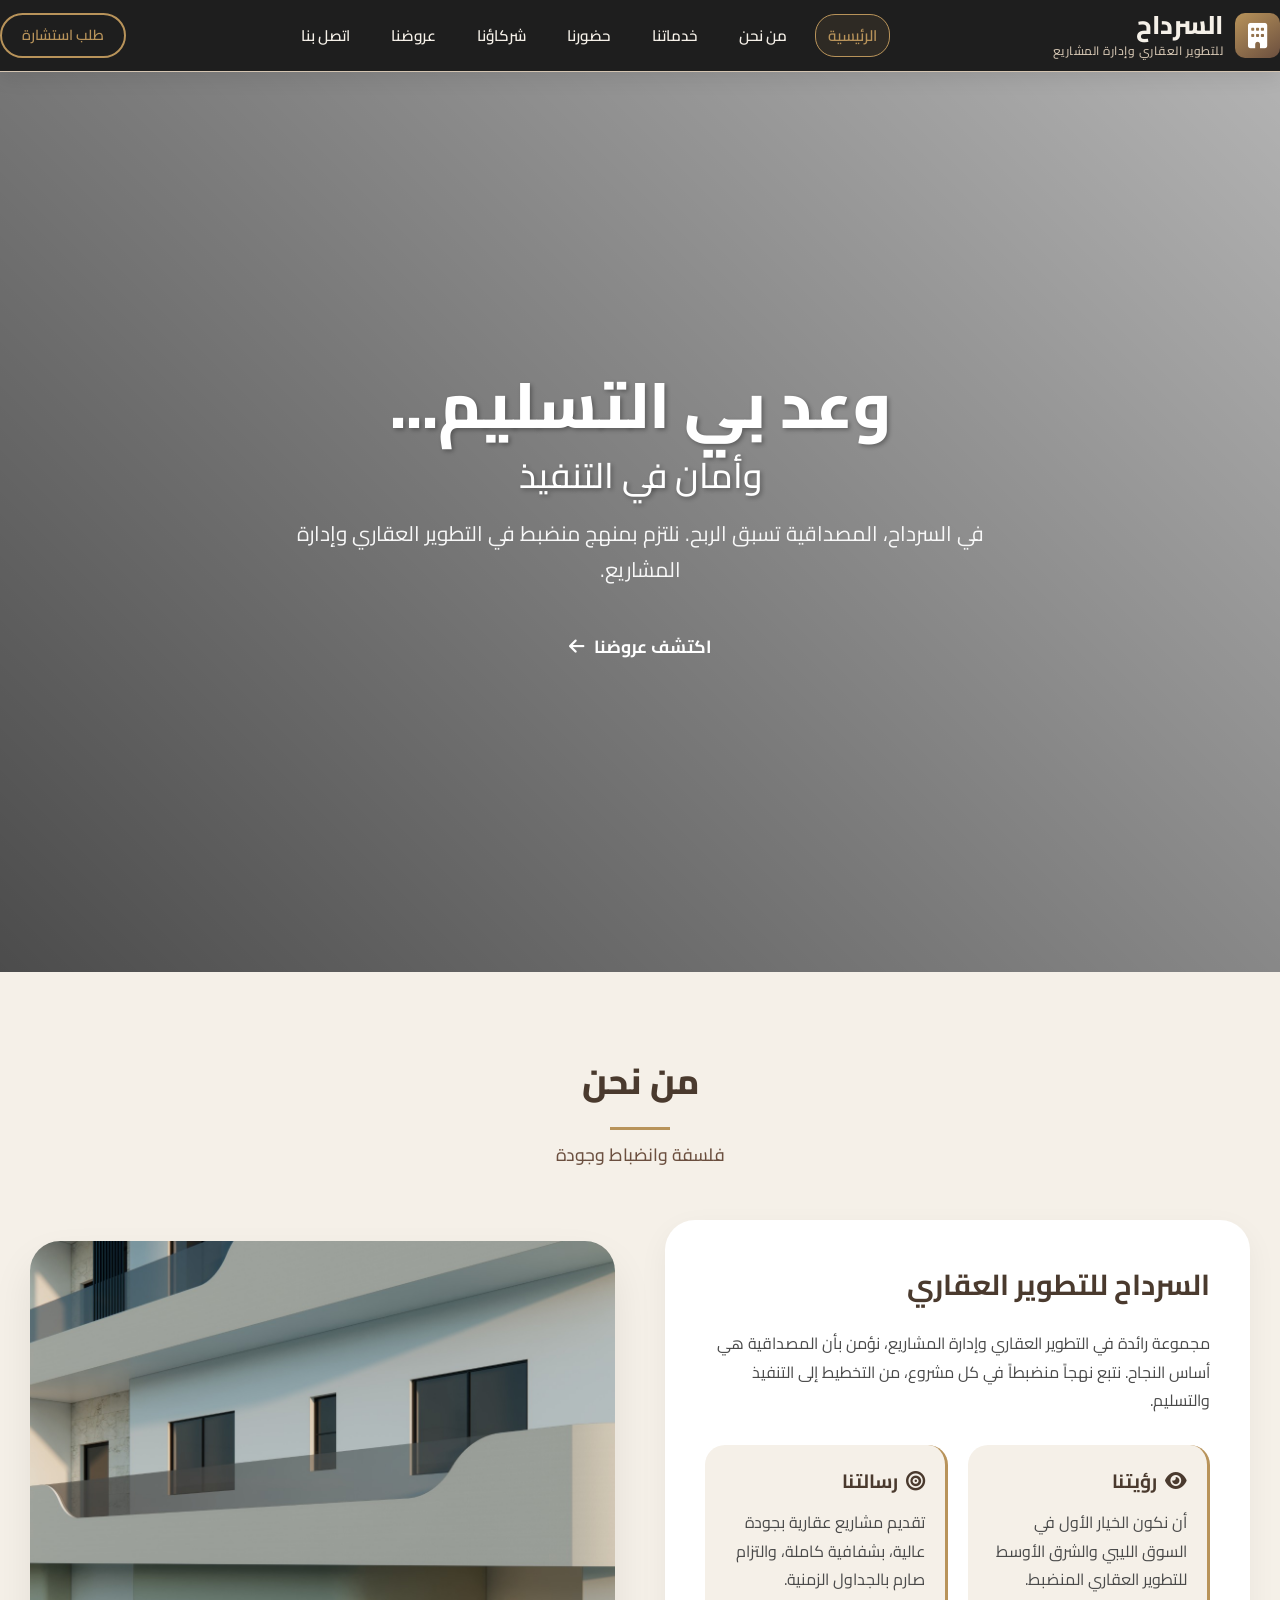
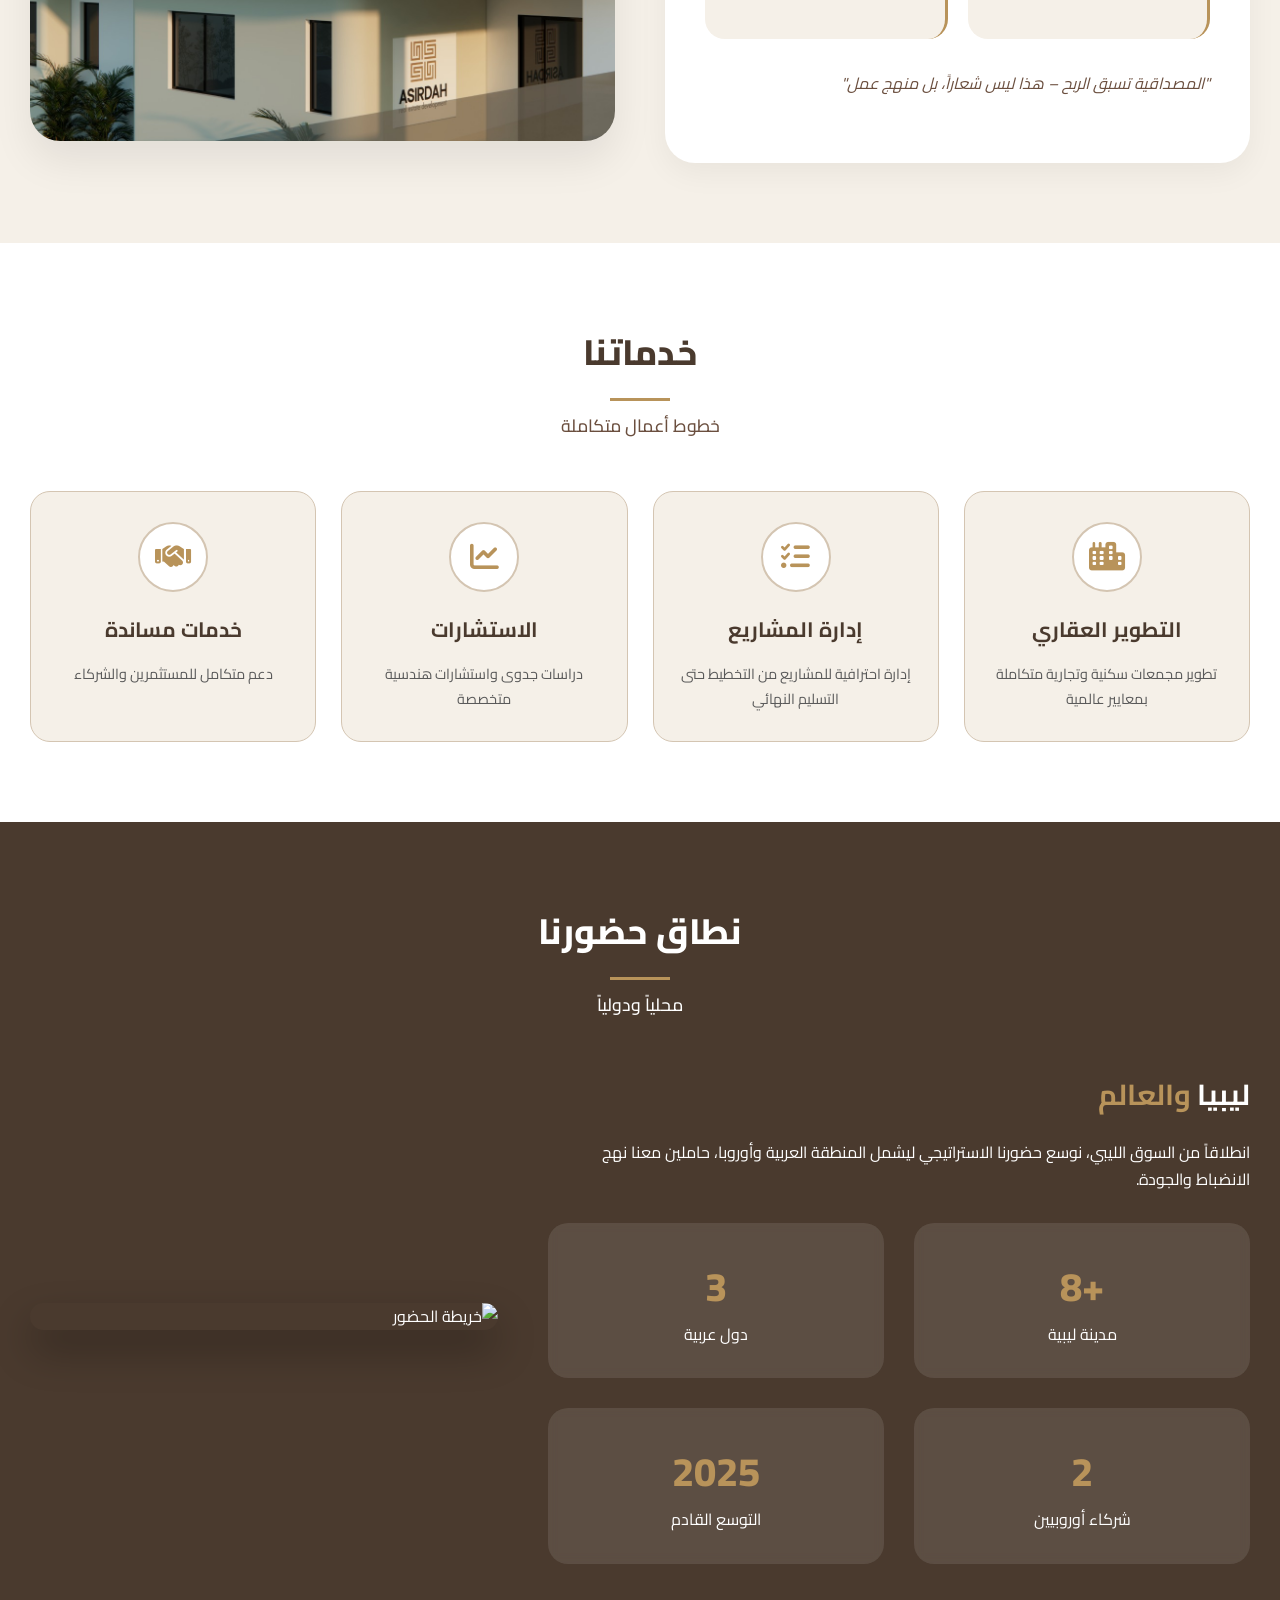
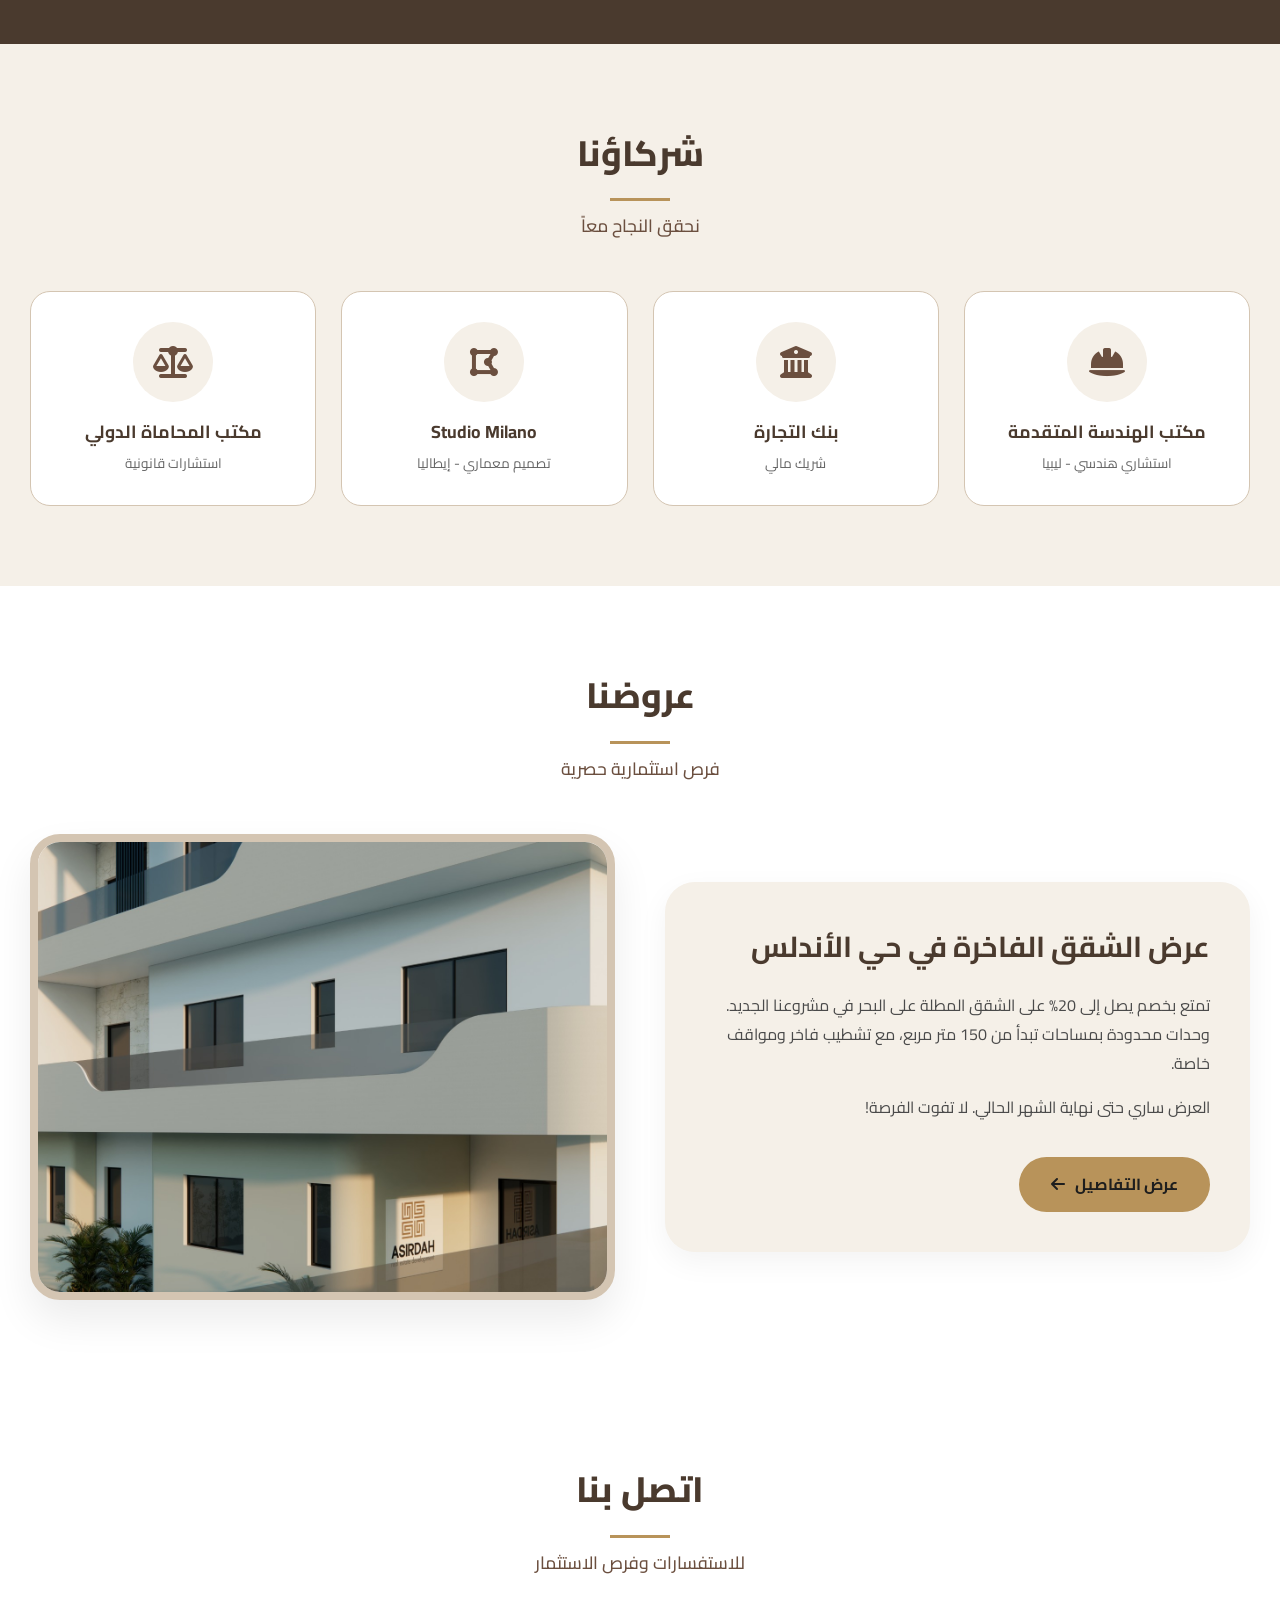
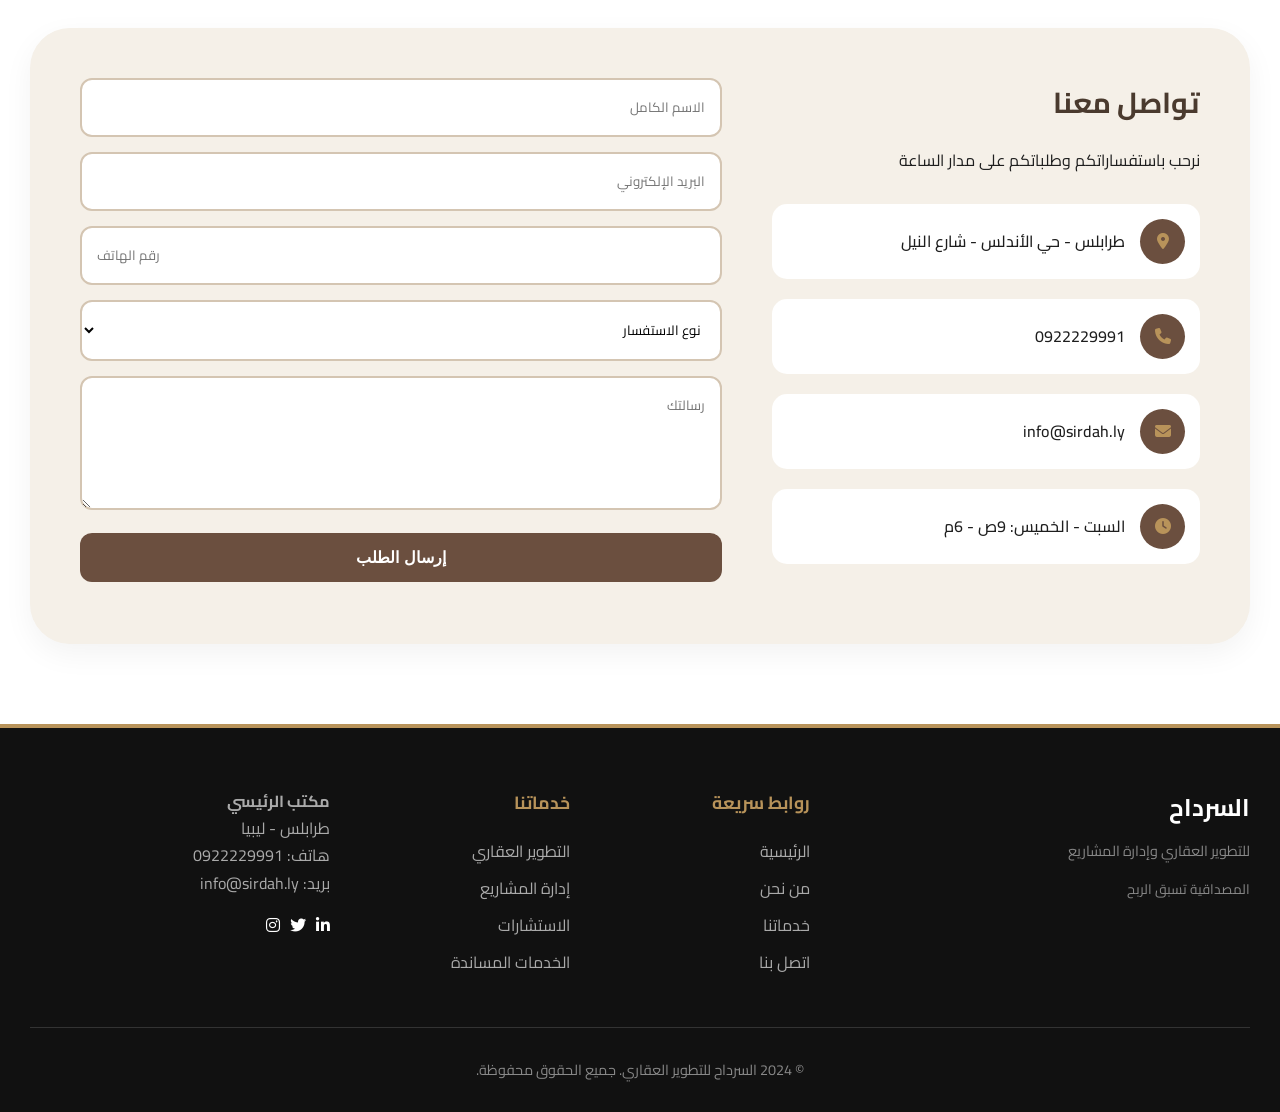
==== commit 61aa6912: "Add files via upload" ====
--- a/index.html
+++ b/index.html
@@ -14,7 +14,7 @@
 </head>
 <body>
     <!-- الشريط العلوي -->
-    <div class="top-bar">
+    <!-- <div class="top-bar">
         <div class="container">
             <span><i class="fas fa-shield-alt"></i> المصداقية تسبق الربح</span>
             <div style="display: flex; align-items: center;">
@@ -25,7 +25,7 @@
                 <button class="lang-switcher" onclick="toggleLanguage()">English</button>
             </div>
         </div>
-    </div>
+    </div> -->
 
     <!-- الهيدر =====================================================================================================-->
     <header class="main-header">
@@ -46,6 +46,7 @@
                     <li><a href="#services">خدماتنا</a></li>
                     <li><a href="#presence">حضورنا</a></li>
                     <li><a href="#partners">شركاؤنا</a></li>
+                    <li><a href="offers.html">عروضنا</a></li>
                     <li><a href="#contact">اتصل بنا</a></li>
                 </ul>
             </nav>
@@ -55,40 +56,65 @@
     </header>
 
     <!-- الرئيسية ==============================================================================================================-->
-    <section class="hero-section" id="home">
-        <div class="container">
-            <div class="hero-content">
-                <div class="hero-text">
-                    <span class="hero-badge">تطوير عقاري منضبط</span>
-                    <h1 class="hero-title">
-                        نبني بالانضباط <span class="highlight">لا بالسرعة فقط</span>
-                    </h1>
-                    <p class="hero-description">
-                        في السرداح، المصداقية تسبق الربح. نلتزم بمنهج منضبط في التطوير العقاري وإدارة المشاريع، لنقدم قيمة حقيقية لعملائنا وشركائنا.
-                    </p>
-                    <div class="hero-stats">
-                        <div class="stat">
-                            <span class="stat-number">+15</span>
-                            <span class="stat-text">عام من الخبرة</span>
-                        </div>
-                        <div class="stat">
-                            <span class="stat-number">+30</span>
-                            <span class="stat-text">مشروع مكتمل</span>
-                        </div>
-                        <div class="stat">
-                            <span class="stat-number">100%</span>
-                            <span class="stat-text">التزام بالمواعيد</span>
-                        </div>
-                    </div>
-                </div>
-                <div class="hero-image">
-                    <div class="image-frame">
-                        <img src="https://images.unsplash.com/photo-1545324418-cc1a3fa10c00?w=800" alt="مشروع عقاري">
-                    </div>
-                </div>
-            </div>
-        </div>
-    </section>
+  <!-- <section class="hero-section" id="home">
+    <div class="container">
+        <div class="hero-content">
+            <div class="hero-text">
+                <span class="hero-badge">تطوير عقاري منضبط</span>
+                <h1 class="hero-title">
+                    نبني بالانضباط <span class="highlight">لا بالسرعة فقط</span>
+                </h1>
+                <p class="hero-description">
+                    في السرداح، المصداقية تسبق الربح. نلتزم بمنهج منضبط في التطوير العقاري وإدارة المشاريع، لنقدم قيمة حقيقية لعملائنا وشركائنا.
+                </p>
+                <div class="hero-stats">
+                    <div class="stat">
+                        <span class="stat-number">+15</span>
+                        <span class="stat-text">عام من الخبرة</span>
+                    </div>
+                    <div class="stat">
+                        <span class="stat-number">+30</span>
+                        <span class="stat-text">مشروع مكتمل</span>
+                    </div>
+                    <div class="stat">
+                        <span class="stat-number">100%</span>
+                        <span class="stat-text">التزام بالمواعيد</span>
+                    </div>
+                </div>
+            </div>
+            <div class="hero-image">
+                <div class="image-frame video-frame">
+                    <video autoplay muted loop playsinline class="hero-inline-video">
+                        <source src="images/mp4/Video.mp4" type="video/mp4">
+                        متصفحك لا يدعم تشغيل الفيديو.
+                    </video>
+                </div>
+            </div>
+        </div>
+    </div>
+</section> -->
+
+<!-- القسم الرئيسي - فيديو فقط -->
+<!-- الصفحة الرئيسية - قسم الفيديو -->
+<!-- القسم الرئيسي (HERO) - فيديو كبير في الخلفية -->
+<section class="hero" id="home">
+    <!-- فيديو الخلفية -->
+    <video class="hero-video" autoplay muted loop playsinline>
+        <source src="images/mp4/A1.mp4" type="video/mp4">
+        متصفحك لا يدعم تشغيل الفيديو.
+    </video>
+    
+    <!-- طبقة سوداء شفافة لتحسين وضوح النص -->
+    <div class="hero-overlay"></div>
+    
+    <div class="container">
+        <div class="hero-content">
+            <h1>وعد بي التسليم...<span>وأمان في التنفيذ</span></h1>
+            <p>في السرداح، المصداقية تسبق الربح. نلتزم بمنهج منضبط في التطوير العقاري وإدارة المشاريع.</p>
+            <a href="#offers" class="hero-btn">اكتشف عروضنا <i class="fas fa-arrow-left"></i></a>
+        </div>
+    </div>
+</section>
 
     <!-- من نحن =================================================================================================-->
     <section class="about-section" id="about">
@@ -118,7 +144,7 @@
                     </p>
                 </div>
                 <div class="about-image">
-                    <img src="https://images.unsplash.com/photo-1504384308090-c894fdcc538d?w=800" alt="فريق العمل">
+                    <img src="images/offer-main.jpg" alt="فريق العمل">
                 </div>
             </div>
         </div>
--- a/style.css
+++ b/style.css
@@ -199,114 +199,179 @@
 }
 
 /* =====  HERO SECTION ===== */
-.hero-section {
-    background: linear-gradient(120deg, #2c2c2c 0%, #3a3a3a 50%, #6b4f3f 100%);
+ 
+/* ===== القسم الرئيسي - فيديو كبير في الخلفية ===== */
+/* ===== القسم الرئيسي - فيديو كبير في الخلفية (مدمج مع التصميم القديم) ===== */
+.hero {
     position: relative;
-    padding: 100px 0 80px;
+    width: 100%;
+    height: 100vh;              /* ارتفاع الشاشة بالكامل */
+    min-height: 600px;
+    display: flex;
+    align-items: center;
+    justify-content: center;
     overflow: hidden;
-}
-
-.hero-section::after {
-    content: "AL-SIRDAH";
+    background: var(--black);   /* لون خلفية احتياطي من المتغيرات */
+}
+
+/* فيديو الخلفية */
+.hero-video {
     position: absolute;
-    bottom: -10px;
-    left: 20px;
-    font-size: 8rem;
-    font-weight: 900;
-    color: rgba(245,240,232,0.02);
-    letter-spacing: 10px;
-    white-space: nowrap;
+    top: 0;
+    left: 0;
+    width: 100%;
+    height: 100%;
+    object-fit: cover;          /* الفيديو يغطي المساحة بالكامل */
+    z-index: 0;
+}
+
+/* طبقة التعتيم المحسنة */
+.hero-overlay {
+    position: absolute;
+    top: 0;
+    left: 0;
+    width: 100%;
+    height: 100%;
+    background: linear-gradient(45deg, rgba(0,0,0,0.7) 0%, rgba(0,0,0,0.3) 100%);
+    z-index: 1;
+}
+
+/* المحتوى */
+.hero .container {
+    position: relative;
+    z-index: 2;
+    width: 100%;
 }
 
 .hero-content {
-    display: grid;
-    grid-template-columns: 1.2fr 0.8fr;
-    gap: 50px;
-    align-items: center;
-    position: relative;
-    z-index: 5;
-}
-
-.hero-text {
+    max-width: 900px;
+    margin: 0 auto;
+    text-align: center;
     color: white;
-}
-
-.hero-badge {
-    background: rgba(0,0,0,0.3);
-    color: var(--gold-accent);
-    padding: 6px 20px;
-    border-radius: 30px;
-    font-weight: 600;
-    display: inline-block;
-    margin-bottom: 20px;
-    border: 1px solid var(--gold-accent);
-    font-size: 0.9rem;
-}
-
-.hero-title {
-    font-size: 3rem;
+    animation: fadeInUp 1s ease;
+}
+
+.hero-content h1 {
+    font-size: 4rem;
     font-weight: 800;
     line-height: 1.2;
     margin-bottom: 20px;
-}
-
-.hero-title .highlight {
-    color: var(--gold-accent);
+    text-shadow: 2px 2px 4px rgba(0,0,0,0.3);
+}
+
+.hero-content h1 span {
+    color: var(--gold);         /* استخدام متغير الذهب من التصميم القديم */
     display: block;
-    font-size: 2rem;
-    font-weight: 400;
-    margin-top: 5px;
-}
-
-.hero-description {
+    font-size: 2.2rem;
+    font-weight: 500;
+    margin-top: 10px;
+}
+
+.hero-content p {
+    font-size: 1.3rem;
+    margin-bottom: 30px;
+    opacity: 0.95;
+    max-width: 700px;
+    margin-left: auto;
+    margin-right: auto;
+}
+
+.hero-btn {
+    display: inline-flex;
+    align-items: center;
+    gap: 10px;
+    background: var(--gold);    /* استخدام متغير الذهب */
+    color: var(--black);        /* استخدام متغير الأسود */
+    padding: 15px 40px;
+    border-radius: 50px;
+    text-decoration: none;
+    font-weight: 700;
     font-size: 1.1rem;
-    margin-bottom: 30px;
-    opacity: 0.9;
-    color: #f0f0f0;
-    max-width: 90%;
-}
-
-.hero-stats {
-    display: grid;
-    grid-template-columns: repeat(3, 1fr);
-    gap: 20px;
-    margin-bottom: 30px;
-}
-
-.stat {
-    text-align: center;
-}
-
-.stat-number {
-    display: block;
-    font-size: 1.8rem;
-    font-weight: 800;
-    color: var(--gold-accent);
-}
-
-.stat-text {
-    color: #e0e0e0;
-    font-weight: 500;
-    font-size: 0.9rem;
-}
-
-.hero-image {
-    position: relative;
-}
-
-.image-frame {
-    border-radius: 20px;
-    overflow: hidden;
-    box-shadow: 0 20px 40px rgba(0,0,0,0.3);
-}
-
-.image-frame img {
-    width: 100%;
-    height: 400px;
-    object-fit: cover;
-    display: block;
-}
-
+    transition: all 0.3s ease;
+    border: 2px solid var(--gold);
+}
+
+.hero-btn:hover {
+    background: transparent;
+    color: white;
+    transform: translateY(-3px);
+    border-color: var(--gold);
+}
+
+/* أنيميشن */
+@keyframes fadeInUp {
+    from {
+        opacity: 0;
+        transform: translateY(30px);
+    }
+    to {
+        opacity: 1;
+        transform: translateY(0);
+    }
+}
+
+/* تجاوب للشاشات المختلفة */
+@media (max-width: 1200px) {
+    .hero-content h1 {
+        font-size: 3.5rem;
+    }
+    .hero-content h1 span {
+        font-size: 2rem;
+    }
+}
+
+@media (max-width: 992px) {
+    .hero-content h1 {
+        font-size: 3rem;
+    }
+    .hero-content h1 span {
+        font-size: 1.8rem;
+    }
+    .hero-content p {
+        font-size: 1.2rem;
+    }
+}
+
+@media (max-width: 768px) {
+    .hero {
+        height: 80vh;
+        min-height: 500px;
+    }
+    .hero-content h1 {
+        font-size: 2.2rem;
+    }
+    .hero-content h1 span {
+        font-size: 1.4rem;
+    }
+    .hero-content p {
+        font-size: 1.1rem;
+    }
+    .hero-btn {
+        padding: 12px 30px;
+        font-size: 1rem;
+    }
+}
+
+@media (max-width: 480px) {
+    .hero {
+        height: 70vh;
+        min-height: 400px;
+    }
+    .hero-content h1 {
+        font-size: 1.8rem;
+    }
+    .hero-content h1 span {
+        font-size: 1.2rem;
+    }
+    .hero-content p {
+        font-size: 1rem;
+        padding: 0 15px;
+    }
+    .hero-btn {
+        padding: 10px 25px;
+        font-size: 0.95rem;
+    }
+}
 /* =====  ABOUT SECTION ===== */
 .about-section {
     background: var(--beige-soft);
@@ -555,9 +620,9 @@
 }
 
 
-/* =====  عروضنا (Offers Section) ===== */
+/* =====  عروضنا (Offers Section) =================================================== */
 .offers-section {
-    background: var(--beige-soft);
+    background: white;
     padding: 80px 0;
 }
 
@@ -570,7 +635,7 @@
 }
 
 .offers-text {
-    background: white;
+    background: var(--beige-soft);
     padding: 40px;
     border-radius: 30px;
     box-shadow: var(--shadow-card);
